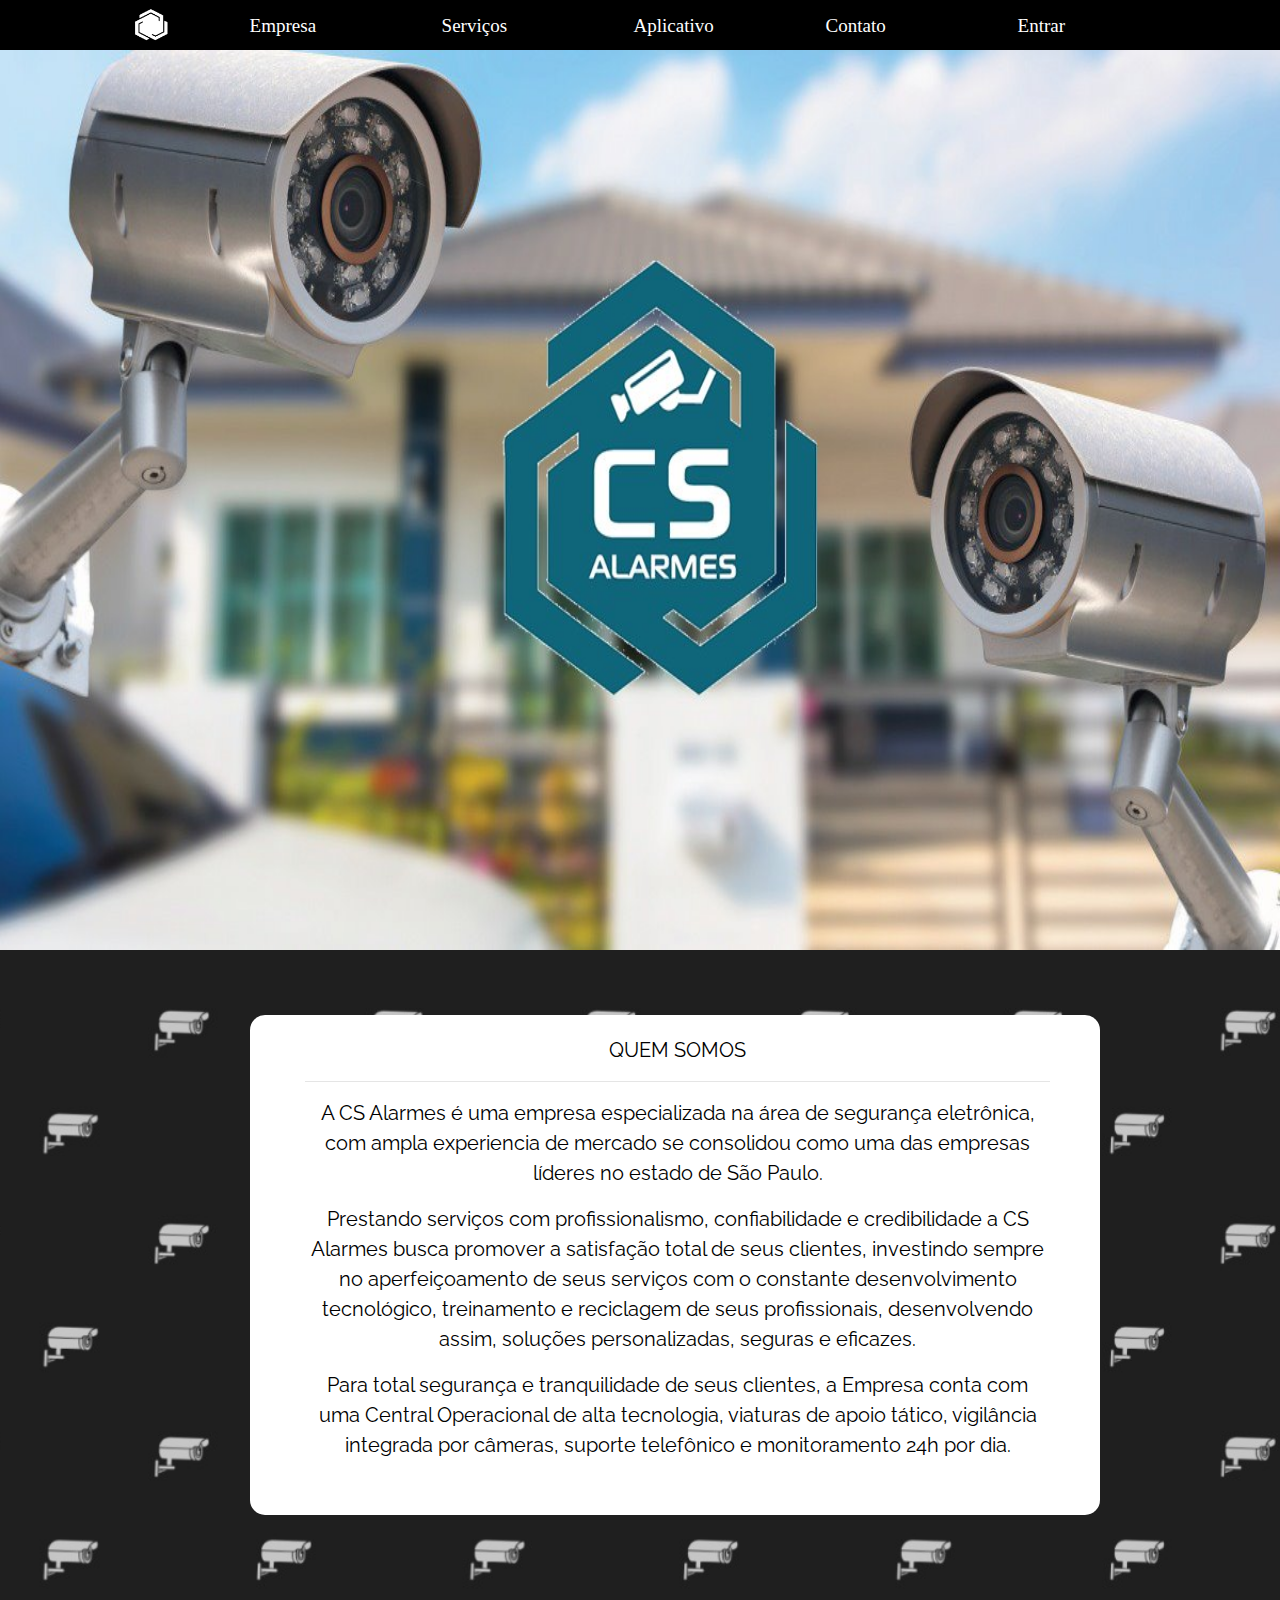
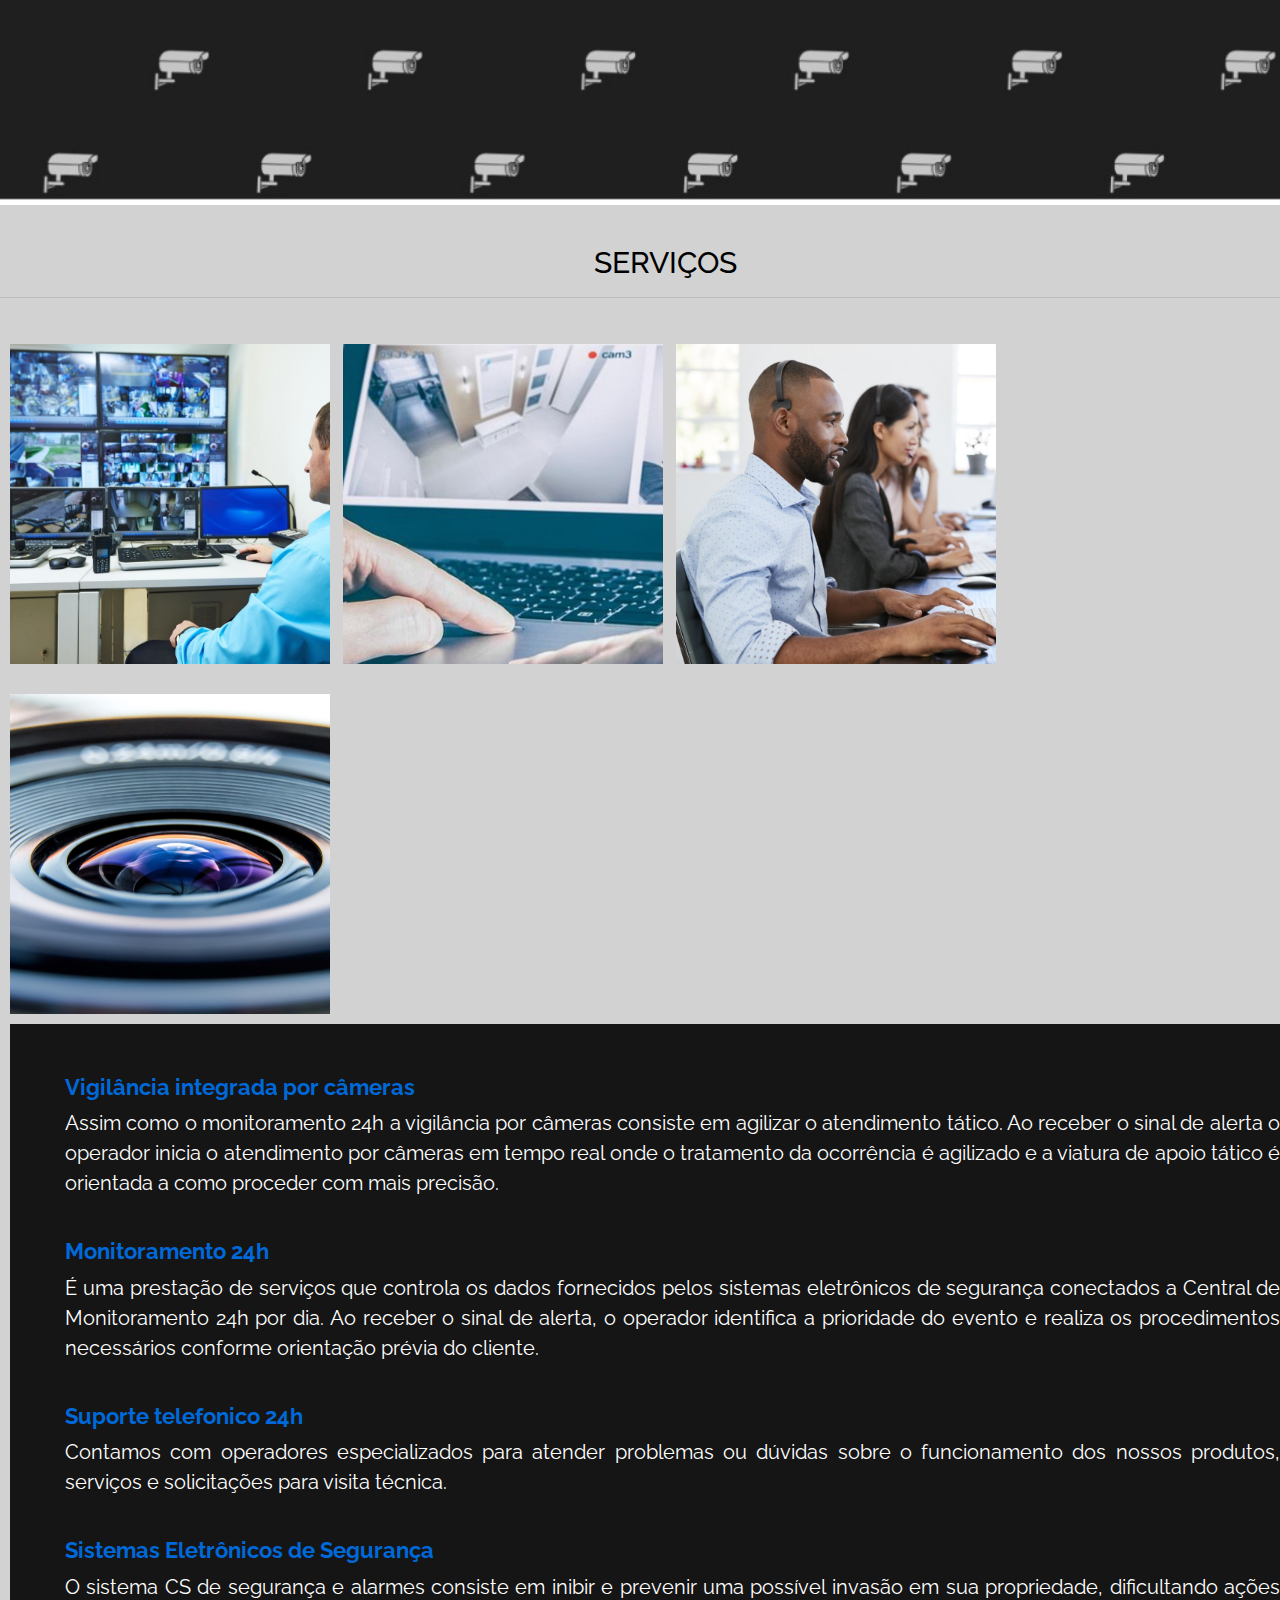
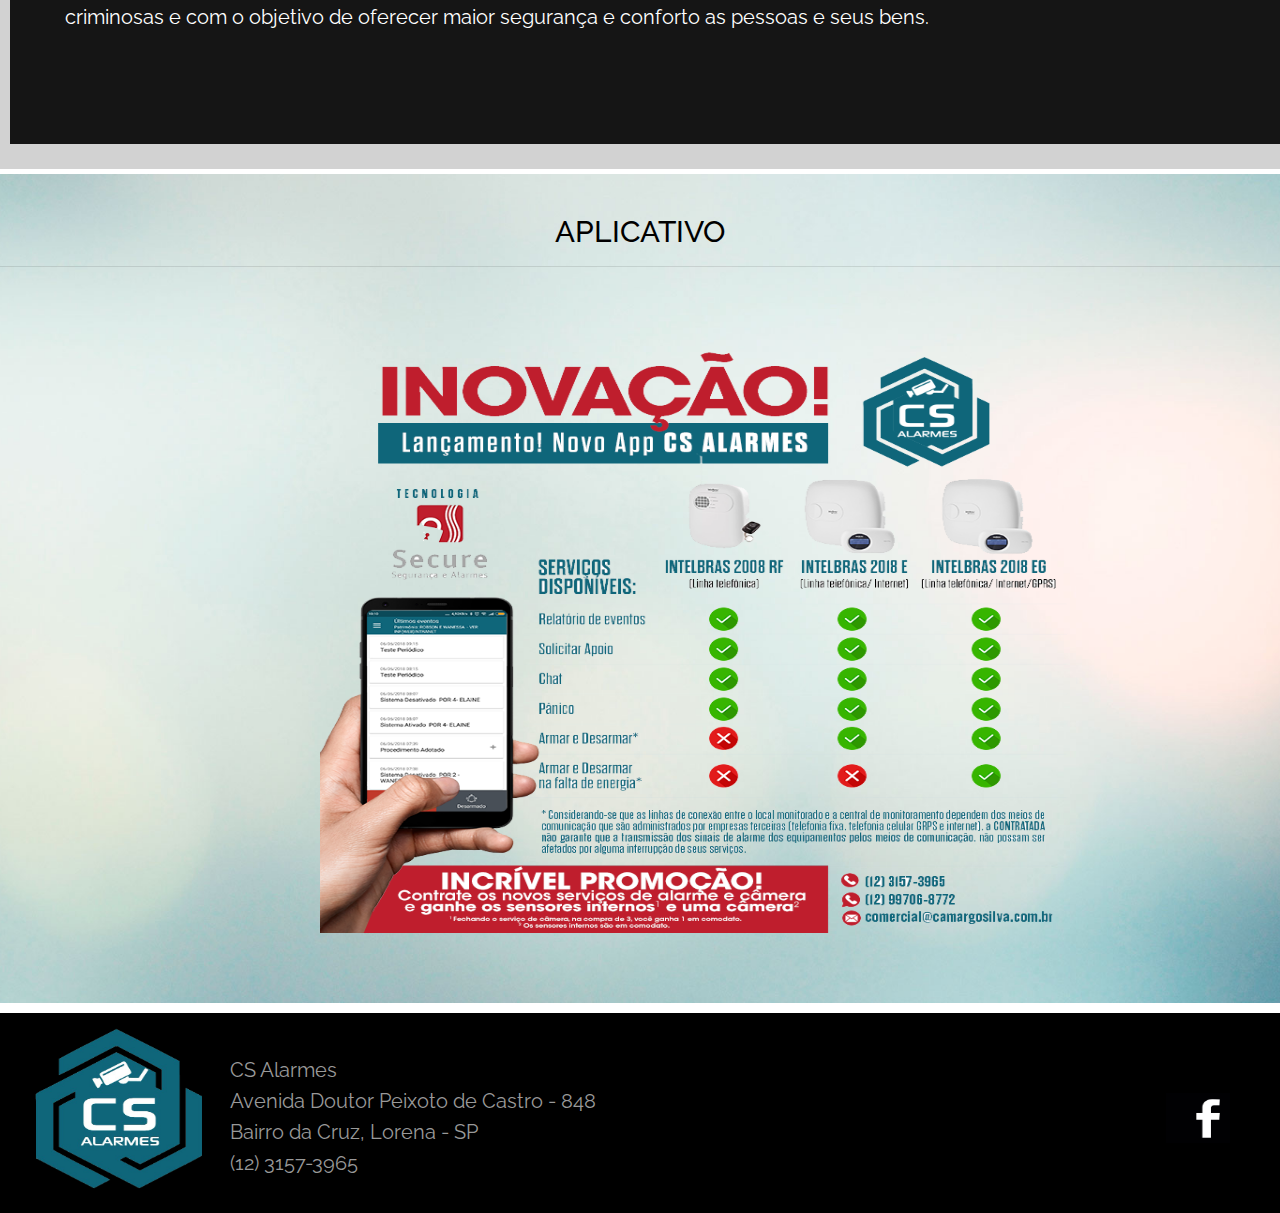
==== web/index.html @ 55b1281f "Aplicativo" ====
<html>
    <head>
        <title>CS Alarmes</title>
        <meta charset="UTF-8">
        <meta name="viewport" content="width=device-width, initial-scale=1.0">

        <link href="css/bootstrap.min.css" rel="stylesheet" type="text/css"/>
        <script src="js/bootstrap.min.js" type="text/javascript"></script>
        <script src="js/jquery-3.3.1.min.js" type="text/javascript"></script>
        <script src="js/jquery.mask.min.js" type="text/javascript"></script>
        <script src="js/notify.min.js" type="text/javascript"></script>
        <script src="js/validation/jquery.validate.min.js" type="text/javascript"></script>
        <script src="js/validation/validacao.js" type="text/javascript"></script>
        <script src="js/validation/localization/messages_pt_BR.js" type="text/javascript"></script>
        <link href="forma/forma.css" rel="stylesheet" type="text/css"/>
        <link href="css/scrolling-nav.css" rel="stylesheet" type="text/css"/>
        <link href="https://fonts.googleapis.com/css?family=Raleway" rel="stylesheet">
        <script src="js/scrolling-nav.js" type="text/javascript"></script>
        <link rel="icon" href="img/cs.ico" type="image/x-icon" />
        <link rel="shortcut icon" href="img/cs.ico" type="image/x-icon" />
        
    </head>
    <body>

        <div id="barra">
            <div id="imgM"><a href="index.html"><img src="img/logobarra.png" alt=""/></a></div>
            <div id="a1"><a href="#b1"><h5>Empresa</h5></a></div>
            <div id="a2"><a href="#b2"><h5>Serviços</h5></a></div>
            <div id="a3"><a href="#aplicativo"><h5>Aplicativo</h5></a></div>
            <div id="a4"><a href="#rodape"><h5>Contato</h5></a></div>
            <div id="a5"><a href="validacao.html"><h5>Entrar</h5></a></div>
        </div>

        <div id="content1" class="container-fluid">

            <div id="boxLogoIndex">
                <img src="img/index.jpeg" alt=""/>


            </div>


            <div id="b1">

                <div id="textb1">
                    <p>QUEM SOMOS</p>
                    <hr>
                    <p>A CS Alarmes é uma empresa especializada na área de segurança eletrônica,
                        com ampla experiencia de mercado se consolidou como uma das empresas líderes no estado de São Paulo.</p>
                    <p>Prestando serviços com profissionalismo, confiabilidade e credibilidade a CS Alarmes busca promover a satisfação total de seus clientes,
                        investindo sempre no aperfeiçoamento de seus serviços com o constante desenvolvimento tecnológico, treinamento e reciclagem de seus profissionais, 
                        desenvolvendo assim, soluções personalizadas, seguras e eficazes.</p>
                    <p>Para total segurança e tranquilidade de seus clientes, a Empresa conta com uma Central Operacional de alta tecnologia, 
                        viaturas de apoio tático, vigilância integrada por câmeras, suporte telefônico e monitoramento 24h por dia.</p>
                </div> 

            </div> <!-- página com descrição da empresa -->


            <div id="b2">

                <h1>Serviços</h1>
                <hr>


                <div style="background-image: url('img/vigilancia.jpg')" class="miniatura">


                    <div class="blackbox">

                        <div class="blackbox-text">
                            <p>Vigilância Integrada por câmeras</p>

                        </div>

                    </div>

                </div>



                <div style="background-image: url('img/monitoramento.jpg')" class="miniatura">


                    <div class="blackbox">

                        <div class="blackbox-text">
                            <p>Monitoramento 24 horas</p>

                        </div>

                    </div>

                </div>



                <div style="background-image: url('img/suporte.jpg')" class="miniatura">


                    <div class="blackbox">

                        <div class="blackbox-text">
                            <p>Suporte telefônico 24 horas</p>

                        </div>

                    </div>

                </div>



                <div style="background-image: url('img/seguranca-eletronica.jpg')" class="miniatura">


                    <div class="blackbox">

                        <div class="blackbox-text">
                            <p>Sistemas eletrônicos de Segurança</p>

                        </div>

                    </div>
                </div>

                <div class="conteudoservicos">
                    <h3>Vigilância integrada por câmeras</h3>
                    <p>Assim como o monitoramento 24h a vigilância por câmeras consiste em agilizar o atendimento tático. 
                        Ao receber o sinal de alerta o operador inicia o atendimento por câmeras em tempo real onde o tratamento da ocorrência 
                        é agilizado e a viatura de apoio tático é orientada a como proceder com mais precisão.</p>
                    <br />

                    <h3>Monitoramento 24h</h3>
                    <p>É uma prestação de serviços que controla os dados fornecidos pelos sistemas eletrônicos de segurança conectados a Central 
                        de Monitoramento 24h por dia. Ao receber o sinal de alerta, o operador identifica a prioridade do evento e realiza os 
                        procedimentos necessários conforme orientação prévia do cliente.</p>
                    <br />

                    <h3>Suporte telefonico 24h</h3>
                    <p>Contamos com operadores especializados para atender problemas ou dúvidas sobre o funcionamento dos nossos produtos, serviços e solicitações para visita técnica.</p>
                    <br />

                    <h3>Sistemas Eletrônicos de Segurança</h3>
                    <p>O sistema CS de segurança e alarmes consiste em inibir e prevenir uma possível invasão em sua propriedade, dificultando ações criminosas e com o objetivo de oferecer maior segurança e conforto
                        as pessoas e seus bens.</p>
                </div>
            </div>

            <div id="aplicativo">

                <h1>Aplicativo</h1>
                <hr>
                <div id="appimage">
                    <img src="img/Posttransparente.png" alt="Imagem Aplicativo"/>
                </div>
            </div>

        </div>


        <div id="rodape">
            
            <div id="imgrodape">
            <img src="img/cs.png" alt=""/>
            </div>
            
            <div id="contato">
                <p>CS Alarmes</p>
                <p>Avenida Doutor Peixoto de Castro - 848</p>
                <p>Bairro da Cruz, Lorena - SP </p>
                <p>(12) 3157-3965</p>
            </div>
            
            <div id="iconrodape">
                <a href=#><img src="img/iconface.jpg" alt="Link para Facebook"></a>
            </div>
            
        </div>

        <script src="vendor/jquery/jquery.min.js"></script>
        <script src="vendor/bootstrap/js/bootstrap.bundle.min.js"></script>

        <!-- Plugin JavaScript -->
        <script src="vendor/jquery-easing/jquery.easing.min.js"></script>

        <!-- Custom JavaScript for this theme -->
        <script src="js/scrolling-nav.js"></script>

    </body>
</html>
---- web/forma/forma.css ----
/*Área de Login*/

/*muda o fundo da área de login*/
#validationimage{
    background-image: url(../img/fundo.jpg);
    background-repeat: no-repeat;
    width: 100%;
    height: 100%;
    background-position: center;
    background-size: cover;
    display: table;
}

/*Imagem da area de Login*/
#imgI img{
    width: 20%;
    height: 250px;
    margin-left: 35%;
    margin-top: 70px;
}

/*Imagem da area de Login*/
#imgI{
    float: left;
    margin-left: 4%;
}

/*Bloco preto transparente onde fica o login e senha na Área de Login*/
#bloco{
    margin-top: 10px;
    margin-left: 160%;
    background-color: black;
    opacity: 0.8;
    padding-top: 15px;
    padding-bottom: 15px;
    padding-left: 20px;
    padding-right: 20px;
    border-radius: 15px;
    border-color:#d2d2d2;
    border-width: 5px;
    box-shadow:0 1px 0 #cfcfcf;
}
#bloco h5{
    color: white;
    font-family: arial;
    font-weight: lighter;
    text-align: center;
}

/*Botão Entrar na Área de Login*/
#btn{
    padding: 5px;
    width: 110px;
    height: 40px;
    background-color: black;
    margin-left: 30%;
    margin-top: 15px;
    border-radius: 30px;
}
#btn h5{
    color: white;
}

#btn a{
    text-decoration: none;
    font-weight: bolder;
}

#btn a h5:hover{
    color: #0069d9; 
}
/* -----------------Fim da Área de Login---------------- */

/*Barra de acesso ao site*/
#barra{
    font-family: 'Raleway', sans-serif;
    position: fixed;
    top: 0px;
    left: 0px;
    width: 100%;
    height: 50px;
    background-color: black;
    padding-top: 6px;
    font-size: 19px;
}
#barra a{
    text-decoration: none;
}

a h5:link{
    color: white;
}

a h5:hover{
    color: #0069d9;
}
/* ----------------Fim da Barra de Acesso------------------------ */

/*Pega todo o site até o Aplicativo*/
#content1{
    padding: 0;
}

#content1 img{
    margin-top: 50px;
    width: 100%;
    height: 100%;

}

/*IDs dentro da Barra de Acesso */
#imgM img{
    width: 3.5%;
    height: 39px;
    margin-left: 10%;
    float: left;
}
#a1{

    width: 15%;
    height: 36px;
    margin-left: 6%;
    float: left;
}
#a2{

    width: 15%;
    height: 36px;
    margin-left: 0%;
    float: left;
}
#a3{

    width: 15%;
    height: 36px;
    margin-left: 0%;
    float: left;
}
#a4{

    width: 15%;
    height: 36px;
    margin-left: 0%;
    float: left;
}
#a5{

    width: 15%;
    height: 36px;
    margin-left: 0%;
    float: left;
}

h1{
    color: #000000;
    font-family: arial bold;
    font-size: 5em;
}

h5{
    color: #ffffff;
    font-family: arial bold;
    font-size: 100%;
    margin-top: 9px;
}
#b1 h4{
    color: #ffffff;
    font-family: arial bold;
    font-size: 100%;
    margin-top: 5px;
    margin-left: 33%;
}


#boxLogoIndex{
    width: 100%;        /*Box da imagem home*/
    height: 100%;
    float: left;
}

#boxLogoIndex img{
    width: 100%;
    height: 100%;    /*Box da imagem home (imagem)*/
    margin-top: 50px;
    float: left;
}

/*quem somos*/
#b1{
    background-image: url(../img/iconcamera.jpg);
    width: 100%;
    height: 100%;
    background-position: center;
    background-size: cover;                             
    display: table;
    padding-top: 15px;
    padding-bottom: 10px;
}


#b1 p{
    font-family: 'Raleway', sans-serif;
    font-size: 20px;
    color: black;
    text-align: center;
}

#textb1{
    margin-top: 100px;
    margin-left: 250px;
    height: 500px;
    width: 850px;
    background-color: white;
    padding-top: 20px;
    padding-bottom: 10px;
    padding-left: 55px;
    padding-right: 50px;
    border-radius: 15px;
    border-color:#d2d2d2;
    border-width: 5px;
}
/* -----------------Fim do Quem Somos --------------------- */

/* serviços*/
#b2{
    background-color: #d2d2d2;
    width: 100%;
    height: 100%;
    background-position: center;
    background-size: cover;                         
    display: table;
    padding-top: 40px;
    padding-bottom: 25px;
    margin-top: 5px;
}

#b2 h1{
    font-family: 'Raleway', sans-serif;
    text-align: center;
    font-size: 30px;
    text-transform: uppercase;
    color: black;
}

.miniatura{
    width: 320px;
    height: 320px;
    display: inline-block;
    margin-top: 30px;
    margin-right:3px;
    margin-left: 10px;
    background-size: cover;
    background-repeat: no-repeat;
    overflow: hidden; 
}

.miniatura a{
    text-decoration:  none;
}

.blackbox{
    width: 100%;
    height: 100%;
    background-color: black;
    opacity: 0;
    padding-top: 120px;
}

.blackbox:hover{
    opacity: 0.8;
}

.blackbox-text{
    text-align: center;
}

.blackbox-text p{
    font-size: 20px;
    color: white;
    text-transform: uppercase;
}

#b2 .conteudoservicos p{
    color: white;
    font-family: 'Raleway', sans-serif;
    font-size: 20px;
}

#b2 .conteudoservicos h3{
    font-size: 22px;
    color: #0069d9;
    font-family: 'Raleway', sans-serif;
    font-weight: bolder;

}

#b2 .conteudoservicos{
    text-align: justify;
    margin-top: 10px;
    margin-left: 10px;
    height: 720px;
    width: 1320px;
    background-color: rgba(0,0,0, 0.9);
    padding-top: 50px;
    padding-bottom: 10px;
    padding-left: 55px;
    padding-right: 50px;
    border-width: 5px;
}
/* ---------------Fim do Serviços ------------------------------------- */

/*aplicativo*/
#aplicativo{
    background-image: url(../img/fundo.jpg);
    background-position: center;
    background-size: cover; 
    padding-top: 40px;
    padding-bottom: 120px;
    margin-top: 5px;
}

#aplicativo h1{
    font-family: 'Raleway', sans-serif;
    text-align: center;
    font-size: 30px;
    text-transform: uppercase;
    color: black;
}

#appimage{
    width: 750px;
    height: 600px;
    margin-left: 320px;
}
/* ---------------Fim do Aplicativo ------------------ */

/*Rodapé*/
#rodape{
    width: 100%;
    height: 200px;
    background-color: black;
    float: left;
    margin-top: 10px;
}

#imgrodape img{
    width: 18%;
    height: 200px;
    float: left;
}

#iconrodape img{
    width: 5%;
    height: 50px;
    float: right;
    margin-top: 80px;
    margin-right: 50px;
}

#contato{
    float: left;
    margin-top: 50px;
    margin-bottom: 10px;
}

#contato p{
    font-family: 'Raleway', sans-serif;
    color: #999999;
    font-size: 20px;
    line-height: 15px;
}

/* ---------Fim do Rodapé---------------- */

#SubTitulo{
    width: 100%;
    height: 100px;

    float: left;
    margin-top: 70px;
}

#logoArea{
    width: 30%;
    height: 300px;
    margin-top: 70px;
    margin-right: 20%;
    float: right;
}
#assistencia{
    width: 40%;
    height: 300px;
    margin-top: 70px;
    margin-left: 7%;
    float: left;

}
#assistencia img{
    width: 100%;
    height: 350px;
    float: left;  
}

#logoArea img{
    width: 100%;
    height: 300px;
    float: left;
}

#d1{
    width: 25%;
    height: 200px;
    float: left;
    background-color: black;
    border: 3px solid #ffffff;
    border-radius: 15px;
    margin-top: 45px;
    filter:alpha(opacity=10);
    opacity: 0.8;
    -moz-opacity:0.1;
    -webkit-opacity:0.1;
}
#d1 img{
    width: 56%;
    height: 143px;
    margin-left: 20%;
    margin-top: 15px;

}
#d2{
    width: 25%;
    height: 200px;
    float: left;
    background-color: black;
    border: 3px solid #ffffff;
    border-radius: 15px;
    margin-top: 45px;
    filter:alpha(opacity=10);
    opacity: 0.8;
    -moz-opacity:0.1;
    -webkit-opacity:0.1;
}
#d2 img{
    width: 75%;
    height: 170px;
    margin-left: 10%;
    margin-top:0px;

}
#d3{
    width: 25%;
    height: 200px;
    float: left;
    background-color: black;
    border: 3px solid #ffffff;
    border-radius: 15px;
    margin-top: 45px;
    filter:alpha(opacity=10);
    opacity: 0.8;
    -moz-opacity:0.1;
    -webkit-opacity:0.1;
}
#d3 img{                                /*------------------------------------------------------------------*/
    width: 64%;
    height: 150px;
    margin-left: 7%;
    margin-top:25px;

}
#d4{
    width: 25%;
    height: 200px;
    float: left;
    background-color: black;
    border: 3px solid #ffffff;
    border-radius: 15px;
    margin-top: 45px;
    filter:alpha(opacity=10);
    opacity: 0.8;
    -moz-opacity:0.1;
    -webkit-opacity:0.1;
}
#d4 img{
    width: 58%;
    height: 143px;
    margin-left: 2%;
    margin-top:15px;

}
#fundo{
    width: 100%;
    height: 720px;
    background-image: url("../img/fundo.jpg");
}

#opc1{
    width: 50%;
    height: 60px;
    float: left;
    margin-left: 24%;
    background-color: black;
    border: 3px solid #ffffff;
    border-radius: 15px;
    margin-top: 45px;
    filter:alpha(opacity=10);
    opacity: 0.8;
    -moz-opacity:0.1;
    -webkit-opacity:0.1;
}

#opc2{
    width: 50%;
    height: 60px;
    float: right;
    margin-left: 24%;
    background-color: black;
    border: 3px solid #ffffff;
    border-radius: 15px;
    margin-top: 45px;
    filter:alpha(opacity=10);
    opacity: 0.8;
    -moz-opacity:0.1;
    -webkit-opacity:0.1;
}
#espaco{
    margin-top: 35px;
}

#campo{
    width: 70%;
    height: 250px;
    float: left;
    margin-left: 16%;
    margin-top: 10px;
    border-radius: 8px;
}

@media screen and (max-width: 768px){

    #d1{
        width: 48%;
        height: 200px;
        float: left;
        background-color: black;
        border: 3px solid #ffffff;
        border-radius: 15px;
        margin-top: 45px;
        margin-left: 2%;
        filter:alpha(opacity=10);
        opacity: 0.8;
        -moz-opacity:0.1;
        -webkit-opacity:0.1;
    }

    #d2{
        width: 48%;
        height: 200px;
        float: right;
        background-color: black;
        border: 3px solid #ffffff;
        border-radius: 15px;
        margin-top: 45px;
        filter:alpha(opacity=10);
        opacity: 0.8;
        -moz-opacity:0.1;
        -webkit-opacity:0.1;
    }

    #d3{
        width: 50%;
        height: 200px;
        float: left;
        background-color: black;
        border: 3px solid #ffffff;
        border-radius: 15px;
        margin-top: 45px;
        filter:alpha(opacity=10);
        opacity: 0.8;
        -moz-opacity:0.1;
        -webkit-opacity:0.1;
    }

    #d4{
        width: 50%;
        height: 200px;
        float: left;
        background-color: black;
        border: 3px solid #ffffff;
        border-radius: 15px;
        margin-top: 45px;
        filter:alpha(opacity=10);
        opacity: 0.8;
        -moz-opacity:0.1;
        -webkit-opacity:0.1;
    }

    #assistencia{
        display: none;
    }

    #logoArea{
        width: 100%;
        height: 300px;
        margin-top: 70px;
        margin-right: 20%;
        float: right;
    }

    #logoArea img{
        width: 65%;
        height: 300px;
        margin-left: 37%;
        float: left;
    }

    #contato{
        float: left;
        margin-top: 30px;
        margin-bottom: 10px;
    }

    #contato p{
        font-family: 'Raleway', sans-serif;
        color: #999999;
        font-size: 13px;
        line-height: 12px;
    }

    #imgrodape img{
        width: 18%;
        height: 100px;
        margin-top: 20px;
        float: left;
    }

    #rodape{
        width: 100%;
        height: 150px;
        background-color: black;
        float: left;
        margin-top: 100px;
    }

    #fundo{
        width: 100%;
        height: 1000px;
        background-image: url("../img/fundo.jpg");
    }

    #iconrodape img{
        width: 5%;
        height: 35px;
        float: right;
        margin-top: 80px;
        margin-right: 50px;
    }

}

/*------------------------------------------------------------------------------------------------------------------*/

@media screen and (max-width: 481px){

    #d1{
        width: 43%;
        height: 140px;
        float: left;
        background-color: black;
        border: 3px solid #ffffff;
        border-radius: 15px;
        margin-top: 3px;

        filter:alpha(opacity=10);
        opacity: 0.8;
        -moz-opacity:0.1;
        -webkit-opacity:0.1;
    }
    #d1 img{
        width: 56%;
        height: 100px;
        margin-left: 20%;
        margin-top: 15px;

    }

    #d2{
        width: 43%;
        height: 140px;
        float: left;
        background-color: black;
        border: 3px solid #ffffff;
        border-radius: 15px;
        margin-top: 3px;
        filter:alpha(opacity=10);
        opacity: 0.8;
        -moz-opacity:0.1;
        -webkit-opacity:0.1;
    }

    #d2 img{
        width: 75%;
        height: 110px;
        margin-left: 17%;
        margin-top:0px;

    }

    #d3{
        width: 43%;
        height: 140px;
        float: left;
        background-color: black;
        border: 3px solid #ffffff;
        border-radius: 15px;
        margin-top: 1px;
        margin-left: 8px;
        filter:alpha(opacity=10);
        opacity: 0.8;
        -moz-opacity:0.1;
        -webkit-opacity:0.1;
    }

    #d4{
        width: 43%;
        height: 140px;
        float: left;
        background-color: black;
        border: 3px solid #ffffff;
        border-radius: 10px;
        margin-top: 1px;
        filter:alpha(opacity=10);
        opacity: 0.8;
        -moz-opacity:0.1;
        -webkit-opacity:0.1;
    }

    #d4 img{
        width: 63%;
        height: 110px;
        margin-left: 5%;
        margin-top:3px;

    }

    #assistencia{
        display: none;
    }

    #logoArea{
        width: 100%;
        height: 300px;
        margin-top: 70px;
        margin-right: 20%;
        float: right;
    }

    #logoArea img{
        width: 65%;
        height: 250px;
        margin-left: 32%;
        margin-top: 20px;
        float: left;
    }

    #contato{
        float: left;
        margin-top: 26px;
        margin-bottom: 10px;
    }

    #contato p{
        font-family: 'Raleway', sans-serif;
        color: #999999;
        font-size: 8px;
        line-height: 8px;
    }

    #imgrodape img{
        width: 18%;
        height: 70px;
        margin-top: 23px;
        float: left;
    }

    #rodape{
        width: 100%;
        height: 110px;
        background-color: black;
        float: left;
        margin-top: 100px;
    }

    #fundo{
        width: 100%;
        height: 800px;
        background-image: url("../img/fundo.jpg");
    }

    #iconrodape img{
        width: 5%;
        height: 20px;
        float: right;
        margin-top: 50px;
        margin-right: 50px;
    }

}
---- web/css/scrolling-nav.css ----
/*!
 * Start Bootstrap - Scrolling Nav (https://startbootstrap.com/template-overviews/scrolling-nav)
 * Copyright 2013-2017 Start Bootstrap
 * Licensed under MIT (https://github.com/BlackrockDigital/startbootstrap-scrolling-nav/blob/master/LICENSE)
 */

header {
  padding: 154px 0 100px;
}

@media (min-width: 992px) {
  header {
    padding: 156px 0 100px;
  }
}

section {
  padding: 150px 0;
}
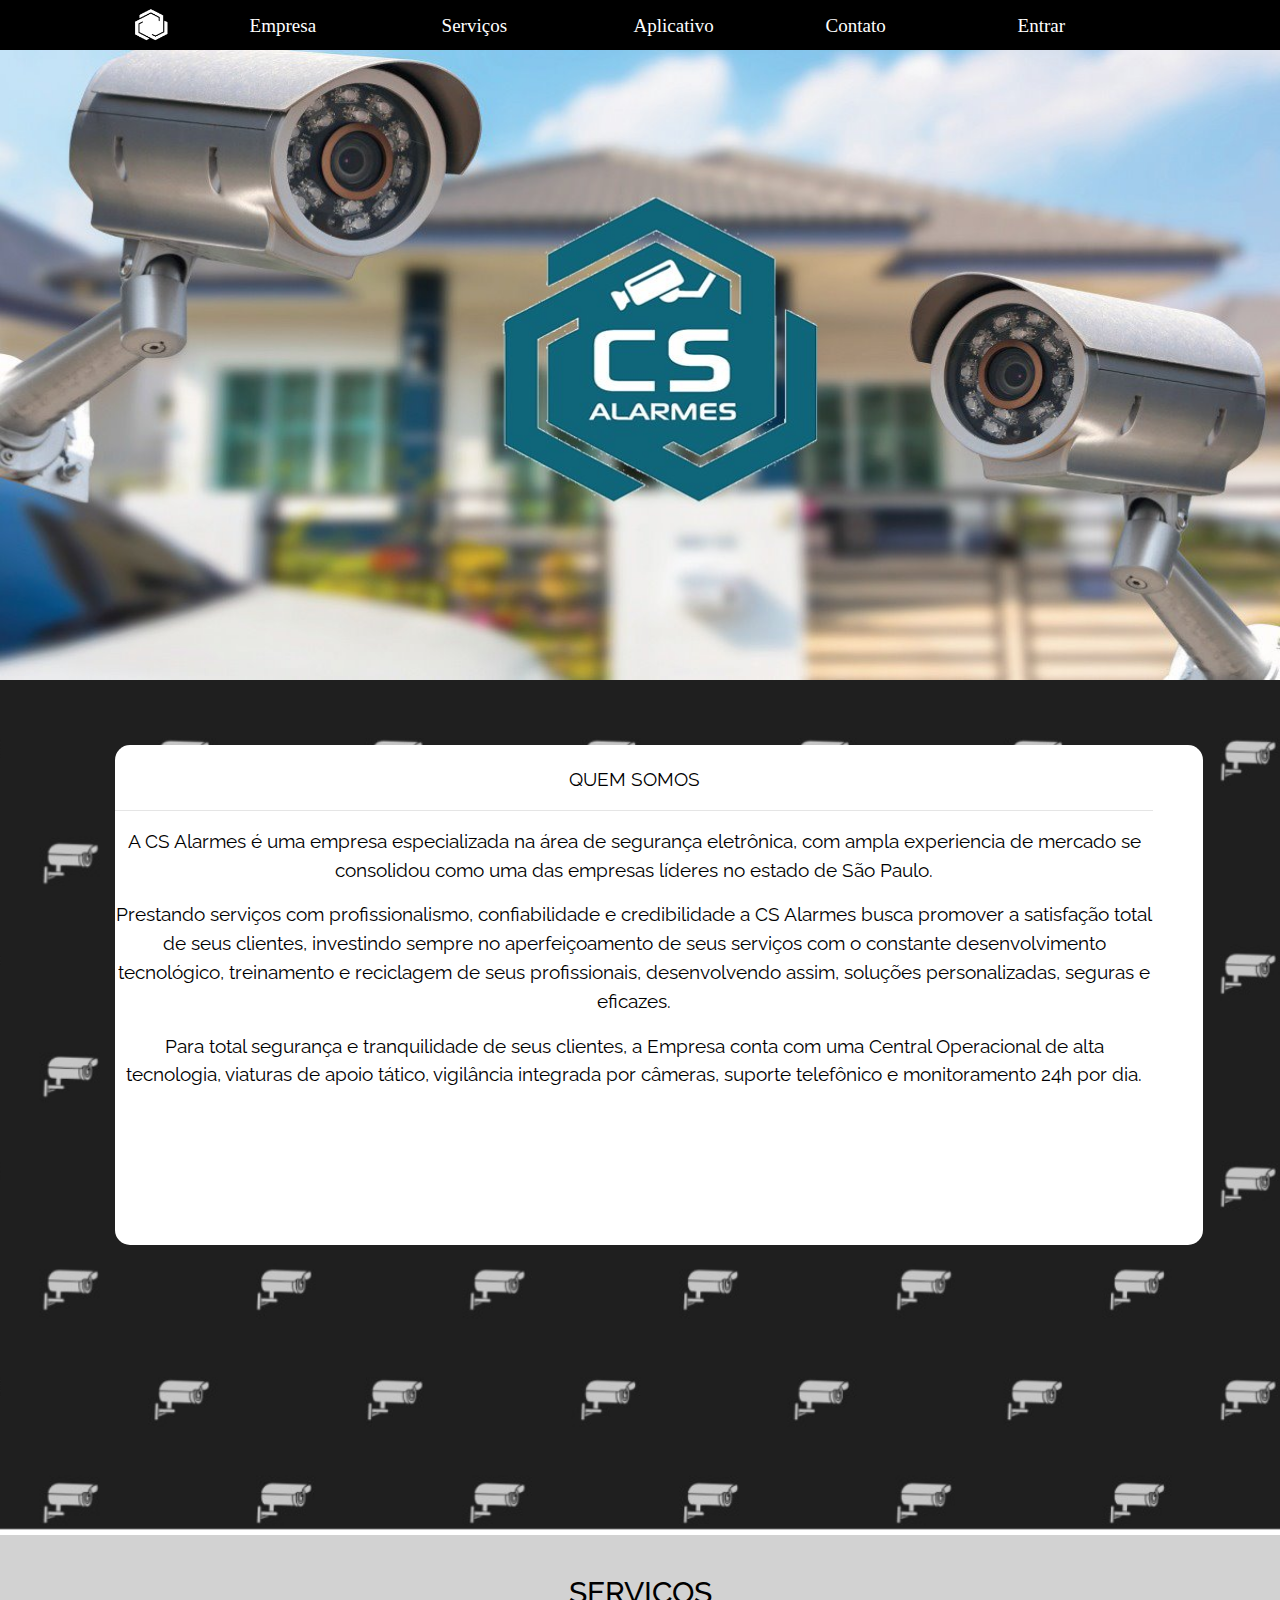
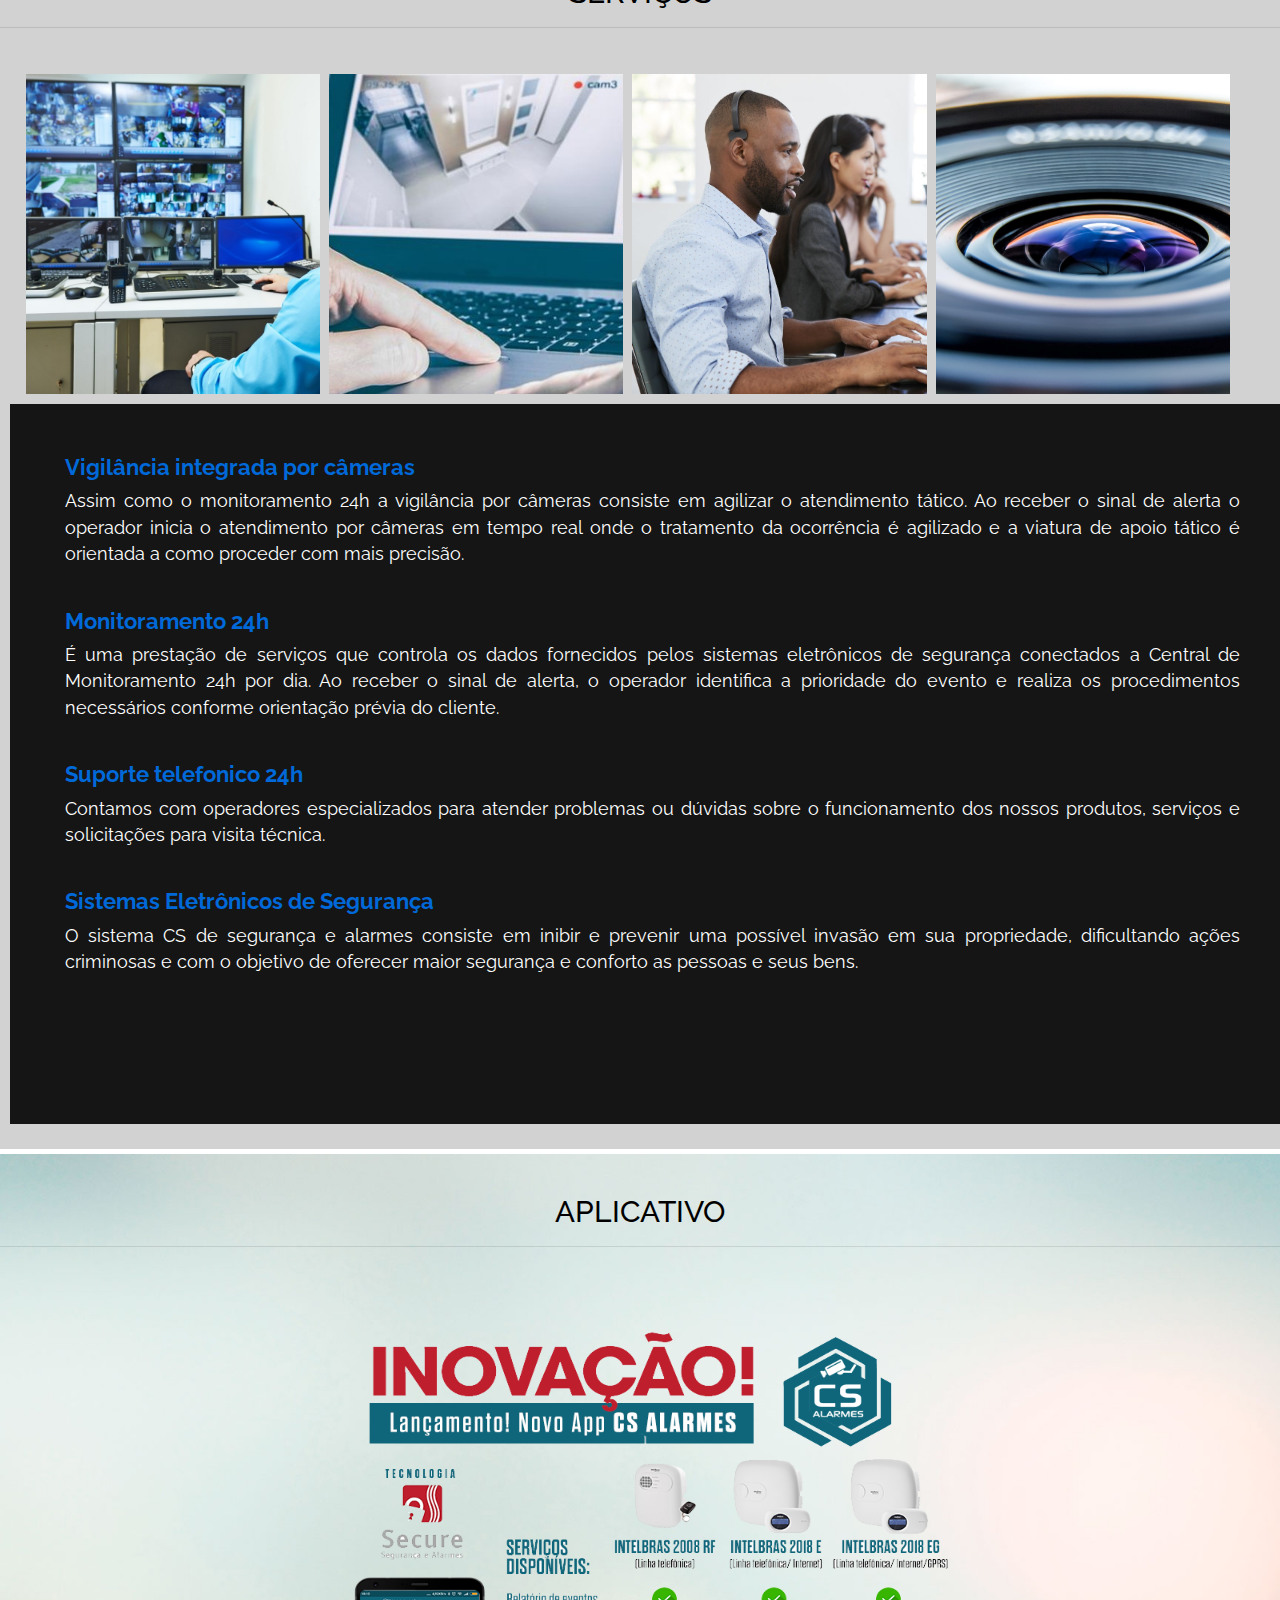
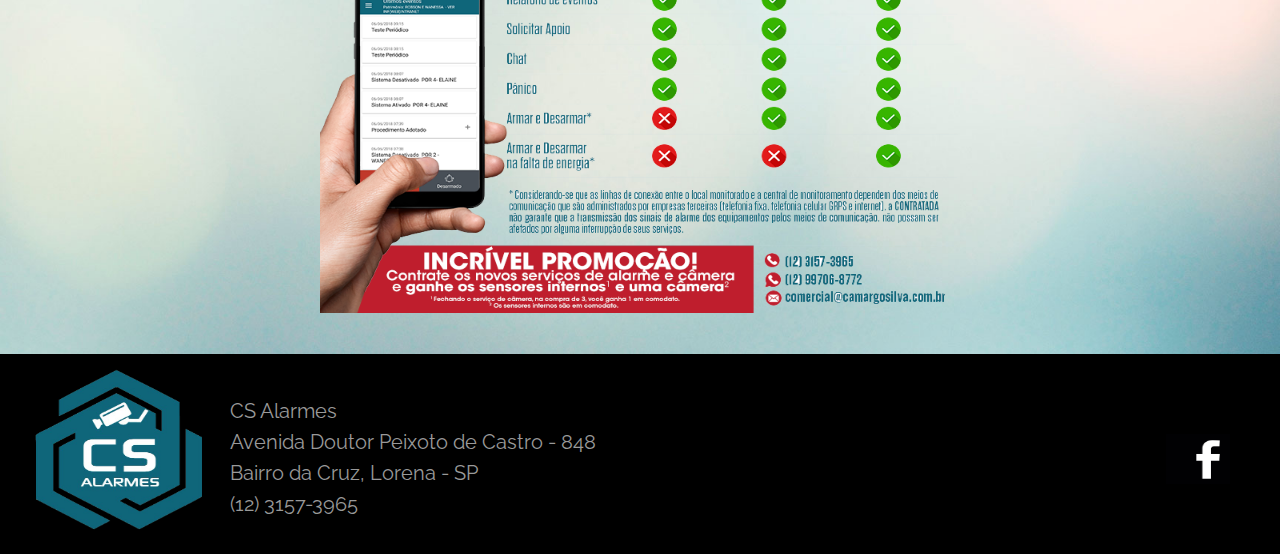
==== commit f14f5f28: "index e area do cliente responsivos(falta o login)" ====
--- a/web/index.html
+++ b/web/index.html
@@ -63,7 +63,7 @@
                 <hr>
 
 
-                <div style="background-image: url('img/vigilancia.jpg')" class="miniatura">
+                <div style="background-image: url('img/vigilancia.jpg')" id="miniatura1">
 
 
                     <div class="blackbox">
@@ -79,7 +79,7 @@
 
 
 
-                <div style="background-image: url('img/monitoramento.jpg')" class="miniatura">
+                <div style="background-image: url('img/monitoramento.jpg')" id="miniatura2">
 
 
                     <div class="blackbox">
@@ -95,7 +95,7 @@
 
 
 
-                <div style="background-image: url('img/suporte.jpg')" class="miniatura">
+                <div style="background-image: url('img/suporte.jpg')" id="miniatura3">
 
 
                     <div class="blackbox">
@@ -111,7 +111,7 @@
 
 
 
-                <div style="background-image: url('img/seguranca-eletronica.jpg')" class="miniatura">
+                <div style="background-image: url('img/seguranca-eletronica.jpg')" id="miniatura4">
 
 
                     <div class="blackbox">
--- a/web/forma/forma.css
+++ b/web/forma/forma.css
@@ -174,7 +174,7 @@
 
 #boxLogoIndex{
     width: 100%;        /*Box da imagem home*/
-    height: 100%;
+    height: 630px;
     float: left;
 }
 
@@ -200,20 +200,20 @@
 
 #b1 p{
     font-family: 'Raleway', sans-serif;
-    font-size: 20px;
+    font-size: 1.2em;
     color: black;
     text-align: center;
 }
 
 #textb1{
     margin-top: 100px;
-    margin-left: 250px;
+    margin-left: 9%;
     height: 500px;
-    width: 850px;
+    width: 85%;
     background-color: white;
     padding-top: 20px;
     padding-bottom: 10px;
-    padding-left: 55px;
+
     padding-right: 50px;
     border-radius: 15px;
     border-color:#d2d2d2;
@@ -242,13 +242,46 @@
     color: black;
 }
 
-.miniatura{
-    width: 320px;
+#miniatura1{
+    width: 23%;
     height: 320px;
     display: inline-block;
     margin-top: 30px;
-    margin-right:3px;
-    margin-left: 10px;
+    margin-right:0.7%;
+    margin-left: 2%;
+    background-size: cover;
+    background-repeat: no-repeat;
+    overflow: hidden; 
+}
+#miniatura2{
+    width: 23%;
+    height: 320px;
+    display: inline-block;
+    margin-top: 30px;
+    margin-right:0.7%;
+
+    background-size: cover;
+    background-repeat: no-repeat;
+    overflow: hidden; 
+}
+#miniatura3{
+    width: 23%;
+    height: 320px;
+    display: inline-block;
+    margin-top: 30px;
+    margin-right:0.7%;
+
+    background-size: cover;
+    background-repeat: no-repeat;
+    overflow: hidden; 
+}
+#miniatura4{
+    width: 23%;
+    height: 320px;
+    display: inline-block;
+    margin-top: 30px;
+    margin-right:0.7%;
+
     background-size: cover;
     background-repeat: no-repeat;
     overflow: hidden; 
@@ -283,7 +316,7 @@
 #b2 .conteudoservicos p{
     color: white;
     font-family: 'Raleway', sans-serif;
-    font-size: 20px;
+    font-size: 1.1em;
 }
 
 #b2 .conteudoservicos h3{
@@ -299,7 +332,7 @@
     margin-top: 10px;
     margin-left: 10px;
     height: 720px;
-    width: 1320px;
+    width: 100%;
     background-color: rgba(0,0,0, 0.9);
     padding-top: 50px;
     padding-bottom: 10px;
@@ -312,10 +345,12 @@
 /*aplicativo*/
 #aplicativo{
     background-image: url(../img/fundo.jpg);
+    height: 800px;
     background-position: center;
     background-size: cover; 
+
     padding-top: 40px;
-    padding-bottom: 120px;
+
     margin-top: 5px;
 }
 
@@ -328,9 +363,9 @@
 }
 
 #appimage{
-    width: 750px;
+    width: 50%;
     height: 600px;
-    margin-left: 320px;
+    margin-left: 25%;
 }
 /* ---------------Fim do Aplicativo ------------------ */
 
@@ -340,7 +375,7 @@
     height: 200px;
     background-color: black;
     float: left;
-    margin-top: 10px;
+
 }
 
 #imgrodape img{
@@ -417,8 +452,6 @@
     margin-top: 45px;
     filter:alpha(opacity=10);
     opacity: 0.8;
-    -moz-opacity:0.1;
-    -webkit-opacity:0.1;
 }
 #d1 img{
     width: 56%;
@@ -437,8 +470,6 @@
     margin-top: 45px;
     filter:alpha(opacity=10);
     opacity: 0.8;
-    -moz-opacity:0.1;
-    -webkit-opacity:0.1;
 }
 #d2 img{
     width: 75%;
@@ -457,8 +488,6 @@
     margin-top: 45px;
     filter:alpha(opacity=10);
     opacity: 0.8;
-    -moz-opacity:0.1;
-    -webkit-opacity:0.1;
 }
 #d3 img{                                /*------------------------------------------------------------------*/
     width: 64%;
@@ -477,8 +506,6 @@
     margin-top: 45px;
     filter:alpha(opacity=10);
     opacity: 0.8;
-    -moz-opacity:0.1;
-    -webkit-opacity:0.1;
 }
 #d4 img{
     width: 58%;
@@ -504,8 +531,6 @@
     margin-top: 45px;
     filter:alpha(opacity=10);
     opacity: 0.8;
-    -moz-opacity:0.1;
-    -webkit-opacity:0.1;
 }
 
 #opc2{
@@ -519,8 +544,6 @@
     margin-top: 45px;
     filter:alpha(opacity=10);
     opacity: 0.8;
-    -moz-opacity:0.1;
-    -webkit-opacity:0.1;
 }
 #espaco{
     margin-top: 35px;
@@ -535,7 +558,96 @@
     border-radius: 8px;
 }
 
-@media screen and (max-width: 768px){
+@media screen and (max-width: 768px){ 
+    
+    #miniatura1{
+    width: 46%;
+    height: 320px;
+    display: inline-block;
+    margin-top: 30px;
+    margin-right:0.7%;
+    margin-left: 2%;
+    background-size: cover;
+    background-repeat: no-repeat;
+    overflow: hidden; 
+}
+#miniatura2{
+    width: 46%;
+    height: 320px;
+    display: inline-block;
+    margin-top: 30px;
+    margin-right:0.7%;
+
+    background-size: cover;
+    background-repeat: no-repeat;
+    overflow: hidden; 
+}
+#miniatura3{
+    width: 46%;
+    height: 320px;
+    display: inline-block;
+    margin-top: 10px;
+    margin-left: 2%;
+
+    background-size: cover;
+    background-repeat: no-repeat;
+    overflow: hidden; 
+}
+#miniatura4{
+    width: 46%;
+    height: 320px;
+    display: inline-block;
+    margin-top: 10px;
+    
+
+    background-size: cover;
+    background-repeat: no-repeat;
+    overflow: hidden; 
+}
+
+    #aplicativo{
+        background-image: url(../img/fundo.jpg);
+        height: 570px;
+        background-position: center;
+        background-size: cover; 
+
+        padding-top: 40px;
+
+        margin-top: 5px;
+    }
+
+    #appimage{
+        width: 50%;
+        height: 400px;
+        margin-left: 25%;
+    }
+
+    #b2 .conteudoservicos p{
+        color: white;
+        font-family: 'Raleway', sans-serif;
+        font-size: 0.8em;
+    }
+
+    #boxLogoIndex{
+        width: 100%;        /*Box da imagem home*/
+        height: 400px;
+        float: left;
+    }
+
+    #boxLogoIndex img{
+        width: 100%;
+        height: 100%;    /*Box da imagem home (imagem)*/
+        margin-top: 50px;
+        float: left;
+    }
+
+    #b1 p{
+        font-family: 'Raleway', sans-serif;
+        font-size: 0.9em;
+        color: black;
+        margin-left: 9%;
+        text-align: center;
+    }
 
     #d1{
         width: 48%;
@@ -548,8 +660,6 @@
         margin-left: 2%;
         filter:alpha(opacity=10);
         opacity: 0.8;
-        -moz-opacity:0.1;
-        -webkit-opacity:0.1;
     }
 
     #d2{
@@ -562,36 +672,31 @@
         margin-top: 45px;
         filter:alpha(opacity=10);
         opacity: 0.8;
-        -moz-opacity:0.1;
-        -webkit-opacity:0.1;
     }
 
     #d3{
-        width: 50%;
+        width: 48%;
         height: 200px;
         float: left;
+        background-color: black;
+        border: 3px solid #ffffff;
+        border-radius: 15px;
+        margin-top: 45px;
+        margin-left: 2%;
+        filter:alpha(opacity=10);
+        opacity: 0.8;
+    }
+
+    #d4{
+        width: 48%;
+        height: 200px;
+        float: right;
         background-color: black;
         border: 3px solid #ffffff;
         border-radius: 15px;
         margin-top: 45px;
         filter:alpha(opacity=10);
         opacity: 0.8;
-        -moz-opacity:0.1;
-        -webkit-opacity:0.1;
-    }
-
-    #d4{
-        width: 50%;
-        height: 200px;
-        float: left;
-        background-color: black;
-        border: 3px solid #ffffff;
-        border-radius: 15px;
-        margin-top: 45px;
-        filter:alpha(opacity=10);
-        opacity: 0.8;
-        -moz-opacity:0.1;
-        -webkit-opacity:0.1;
     }
 
     #assistencia{
@@ -638,7 +743,7 @@
         height: 150px;
         background-color: black;
         float: left;
-        margin-top: 100px;
+
     }
 
     #fundo{
@@ -660,6 +765,95 @@
 /*------------------------------------------------------------------------------------------------------------------*/
 
 @media screen and (max-width: 481px){
+    
+    #miniatura1{
+    width: 46%;
+    height: 160px;
+    display: inline-block;
+    margin-top: 30px;
+    margin-right:0.7%;
+    margin-left: 2%;
+    background-size: cover;
+    background-repeat: no-repeat;
+    overflow: hidden; 
+}
+#miniatura2{
+    width: 46%;
+    height: 160px;
+    display: inline-block;
+    margin-top: 30px;
+    margin-right:0.7%;
+
+    background-size: cover;
+    background-repeat: no-repeat;
+    overflow: hidden; 
+}
+#miniatura3{
+    width: 46%;
+    height: 160px;
+    display: inline-block;
+    margin-top: 5px;
+    margin-left: 2%;
+
+    background-size: cover;
+    background-repeat: no-repeat;
+    overflow: hidden; 
+}
+#miniatura4{
+    width: 46%;
+    height: 160px;
+    display: inline-block;
+    margin-top: 5px;
+    margin-left: 2%;
+
+    background-size: cover;
+    background-repeat: no-repeat;
+    overflow: hidden; 
+}
+    
+    #aplicativo{
+        background-image: url(../img/fundo.jpg);
+        height: 365px;
+        background-position: center;
+        background-size: cover; 
+
+        padding-top: 40px;
+
+        margin-top: 5px;
+    }
+
+    #appimage{
+        width: 50%;
+        height: 200px;
+        margin-left: 25%;
+    }
+
+    #b2 .conteudoservicos p{
+        color: white;
+        font-family: 'Raleway', sans-serif;
+        font-size: 0.6em;
+    }
+
+    #boxLogoIndex{
+        width: 100%;        /*Box da imagem home*/
+        height: 200px;
+        float: left;
+    }
+
+    #boxLogoIndex img{
+        width: 100%;
+        height: 100%;    /*Box da imagem home (imagem)*/
+        margin-top: 50px;
+        float: left;
+    }
+
+    #b1 p{
+        font-family: 'Raleway', sans-serif;
+        font-size: 0.7em;
+        color: black;
+        margin-left: 9%;
+        text-align: center;
+    }
 
     #d1{
         width: 43%;
@@ -672,8 +866,6 @@
 
         filter:alpha(opacity=10);
         opacity: 0.8;
-        -moz-opacity:0.1;
-        -webkit-opacity:0.1;
     }
     #d1 img{
         width: 56%;
@@ -693,8 +885,6 @@
         margin-top: 3px;
         filter:alpha(opacity=10);
         opacity: 0.8;
-        -moz-opacity:0.1;
-        -webkit-opacity:0.1;
     }
 
     #d2 img{
@@ -716,8 +906,14 @@
         margin-left: 8px;
         filter:alpha(opacity=10);
         opacity: 0.8;
-        -moz-opacity:0.1;
-        -webkit-opacity:0.1;
+    }
+
+    #d3 img{
+        width: 63%;
+        height: 110px;
+        margin-left: 5%;
+        margin-top:3px;
+
     }
 
     #d4{
@@ -730,8 +926,6 @@
         margin-top: 1px;
         filter:alpha(opacity=10);
         opacity: 0.8;
-        -moz-opacity:0.1;
-        -webkit-opacity:0.1;
     }
 
     #d4 img{
@@ -787,7 +981,7 @@
         height: 110px;
         background-color: black;
         float: left;
-        margin-top: 100px;
+
     }
 
     #fundo{
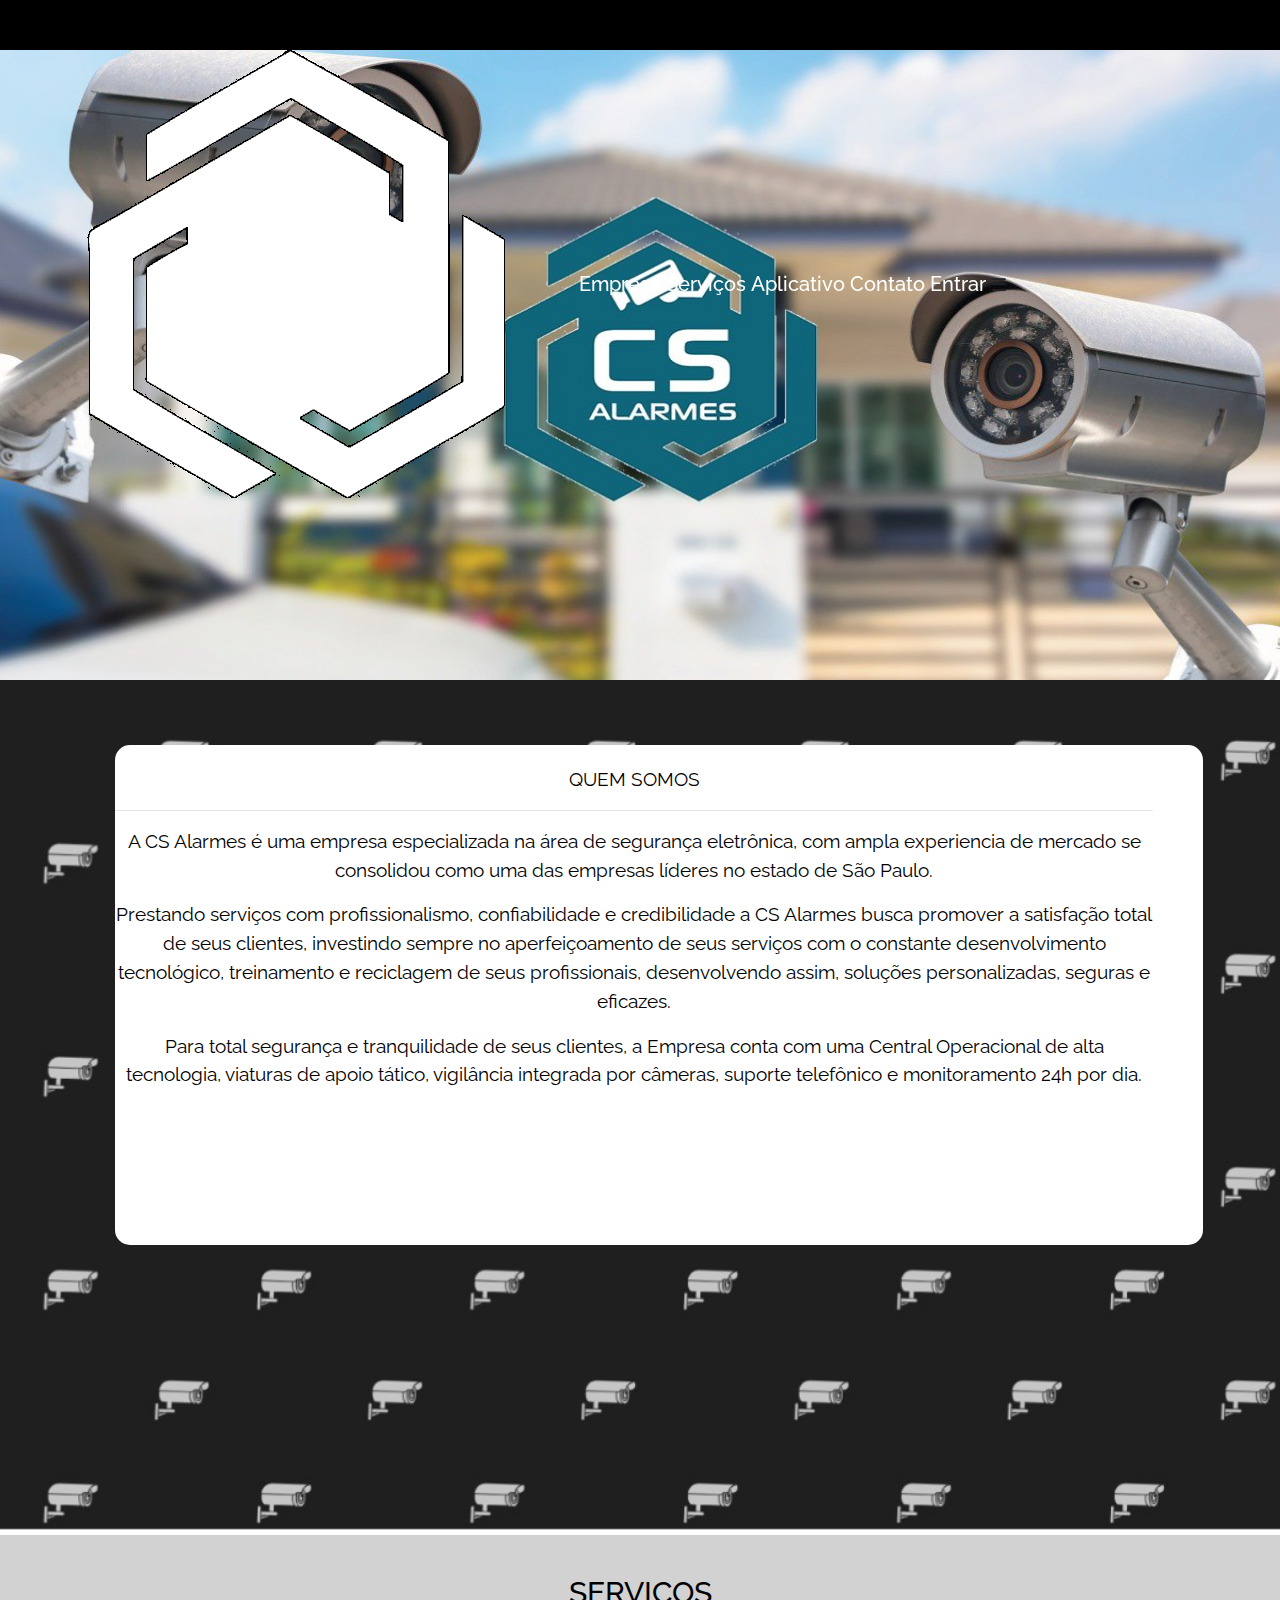
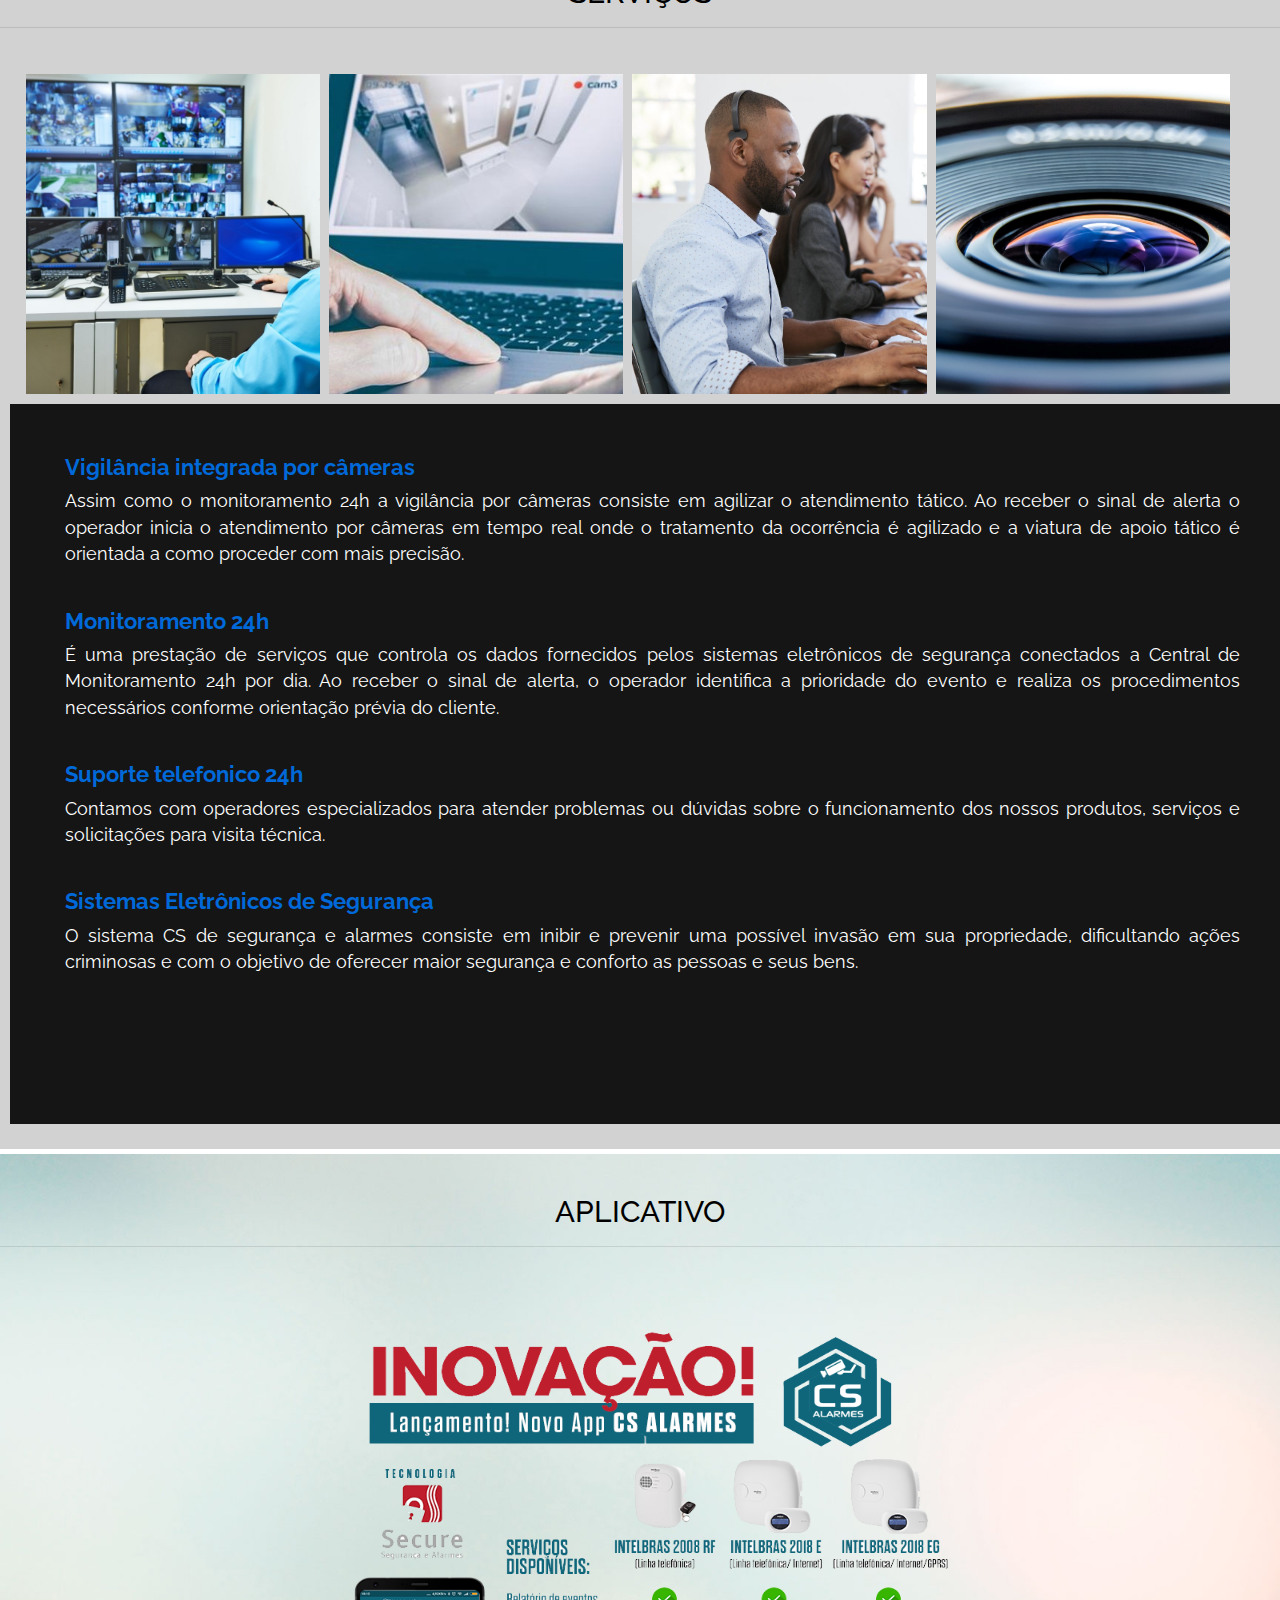
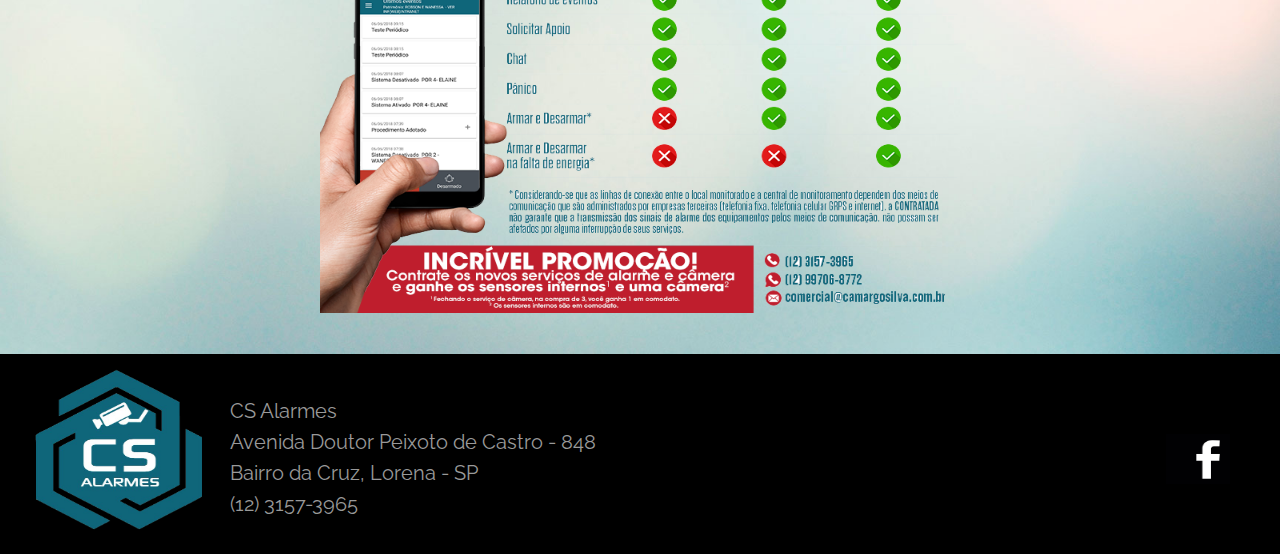
==== commit 04fca332: "barra - mudanças" ====
--- a/web/index.html
+++ b/web/index.html
@@ -18,17 +18,20 @@
         <script src="js/scrolling-nav.js" type="text/javascript"></script>
         <link rel="icon" href="img/cs.ico" type="image/x-icon" />
         <link rel="shortcut icon" href="img/cs.ico" type="image/x-icon" />
-        
+        <script src="js/newjavascript.js" type="text/javascript"></script>
     </head>
     <body>
 
-        <div id="barra">
-            <div id="imgM"><a href="index.html"><img src="img/logobarra.png" alt=""/></a></div>
-            <div id="a1"><a href="#b1"><h5>Empresa</h5></a></div>
-            <div id="a2"><a href="#b2"><h5>Serviços</h5></a></div>
-            <div id="a3"><a href="#aplicativo"><h5>Aplicativo</h5></a></div>
-            <div id="a4"><a href="#rodape"><h5>Contato</h5></a></div>
-            <div id="a5"><a href="validacao.html"><h5>Entrar</h5></a></div>
+        <div id="barra" class="barra">
+            <ul>
+                <li><div id="imgM"><a href="index.html"><img src="img/logobarra.png" alt=""/></a></div></li>
+                <li><a href="#b1"><h5>Empresa</h5></a></li>
+                <li><a href="#b2"><h5>Serviços</h5></a></li>
+                <li><a href="#aplicativo"><h5>Aplicativo</h5></a></li>
+                <li><a href="#rodape"><h5>Contato</h5></a></li>
+                <li><a href="validacao.html"><h5>Entrar</h5></a></li>
+                <li id="threeline" class="threeline" onclick="openNav()">&#9776;</li>
+            </ul>
         </div>
 
         <div id="content1" class="container-fluid">
--- a/web/forma/forma.css
+++ b/web/forma/forma.css
@@ -16,7 +16,7 @@
     width: 20%;
     height: 250px;
     margin-left: 35%;
-    margin-top: 70px;
+    margin-top: 80px;
 }
 
 /*Imagem da area de Login*/
@@ -27,8 +27,9 @@
 
 /*Bloco preto transparente onde fica o login e senha na Área de Login*/
 #bloco{
-    margin-top: 10px;
-    margin-left: 160%;
+    width: 650px;
+    margin-top: 15px;
+    margin-left: 80%;
     background-color: black;
     opacity: 0.8;
     padding-top: 15px;
@@ -83,15 +84,30 @@
     padding-top: 6px;
     font-size: 19px;
 }
+
+#barra ul{
+    margin-top: 0;
+    list-style: none;
+    padding-left: 0;
+    height: 50px;
+}
+
+#barra li{
+    display: inline-block;
+    line-height: 50px;
+    font-size: 18px;
+    font-weight: 100;
+}
+
 #barra a{
     text-decoration: none;
 }
 
-a h5:link{
+a:link{
     color: white;
 }
 
-a h5:hover{
+a:hover{
     color: #0069d9;
 }
 /* ----------------Fim da Barra de Acesso------------------------ */
@@ -109,60 +125,7 @@
 }
 
 /*IDs dentro da Barra de Acesso */
-#imgM img{
-    width: 3.5%;
-    height: 39px;
-    margin-left: 10%;
-    float: left;
-}
-#a1{
-
-    width: 15%;
-    height: 36px;
-    margin-left: 6%;
-    float: left;
-}
-#a2{
-
-    width: 15%;
-    height: 36px;
-    margin-left: 0%;
-    float: left;
-}
-#a3{
-
-    width: 15%;
-    height: 36px;
-    margin-left: 0%;
-    float: left;
-}
-#a4{
-
-    width: 15%;
-    height: 36px;
-    margin-left: 0%;
-    float: left;
-}
-#a5{
-
-    width: 15%;
-    height: 36px;
-    margin-left: 0%;
-    float: left;
-}
-
-h1{
-    color: #000000;
-    font-family: arial bold;
-    font-size: 5em;
-}
-
-h5{
-    color: #ffffff;
-    font-family: arial bold;
-    font-size: 100%;
-    margin-top: 9px;
-}
+
 #b1 h4{
     color: #ffffff;
     font-family: arial bold;
@@ -558,6 +521,15 @@
     border-radius: 8px;
 }
 
+.barra .threeline{
+    display: none;
+}
+
+.barra li.threeline:hover{
+    color: #1789FC;
+    cursor: pointer;
+}
+
 @media screen and (max-width: 768px){ 
     
     #miniatura1{
@@ -759,7 +731,28 @@
         margin-top: 80px;
         margin-right: 50px;
     }
-
+    
+    #validationimage{
+        width: 100%;
+    }
+
+    #imgI{
+        height: 30px;
+        margin-left: 20px;
+        margin-top: -70px;
+    }
+    
+    #bloco{
+        width: 400px;
+        margin-left: 210px;
+        margin-top: 300px;
+        padding-left: 10px;
+    }
+    
+    #bloco h5{
+        font-size: 13px;
+    }
+    
 }
 
 /*------------------------------------------------------------------------------------------------------------------*/
@@ -978,16 +971,20 @@
 
     #rodape{
         width: 100%;
-        height: 110px;
+        height: 150px;
         background-color: black;
         float: left;
-
+        margin-top: 20px;
     }
 
     #fundo{
         width: 100%;
         height: 800px;
         background-image: url("../img/fundo.jpg");
+    }
+    
+    #imgrodape{
+        margin-top: 10px;
     }
 
     #iconrodape img{
@@ -997,12 +994,60 @@
         margin-top: 50px;
         margin-right: 50px;
     }
-
-}
-
-
-
-
-
-
-
+    
+     .barra li{
+        display: none;
+    }
+    
+    .barra li.threeline{
+        display: inline-block;
+    }
+    
+     .menujs{
+       height: auto;
+    }
+   
+    .menujs ul{
+        height: auto;
+        text-align: center;
+        padding-left: 15%;
+        padding-right: 15%;
+    }
+    
+    .menujs li{
+        display: block;
+        border-bottom: solid grey 1px;
+        width: 100%;
+        padding: 0;
+    }
+    
+    #validationimage{
+        height: 800px;
+        width: 100%;
+    }
+    
+    #imgI{
+        height: 20px;
+        margin-left: 5px;
+        margin-top: -70px;
+    }
+    
+    #bloco{
+        width: 500px;
+        margin-left: 125px;
+        margin-top: 300px;
+        padding-left: 10px;
+    }
+    
+    #bloco h5{
+        font-size: 16px;
+    }
+    
+}
+
+
+
+
+
+
+
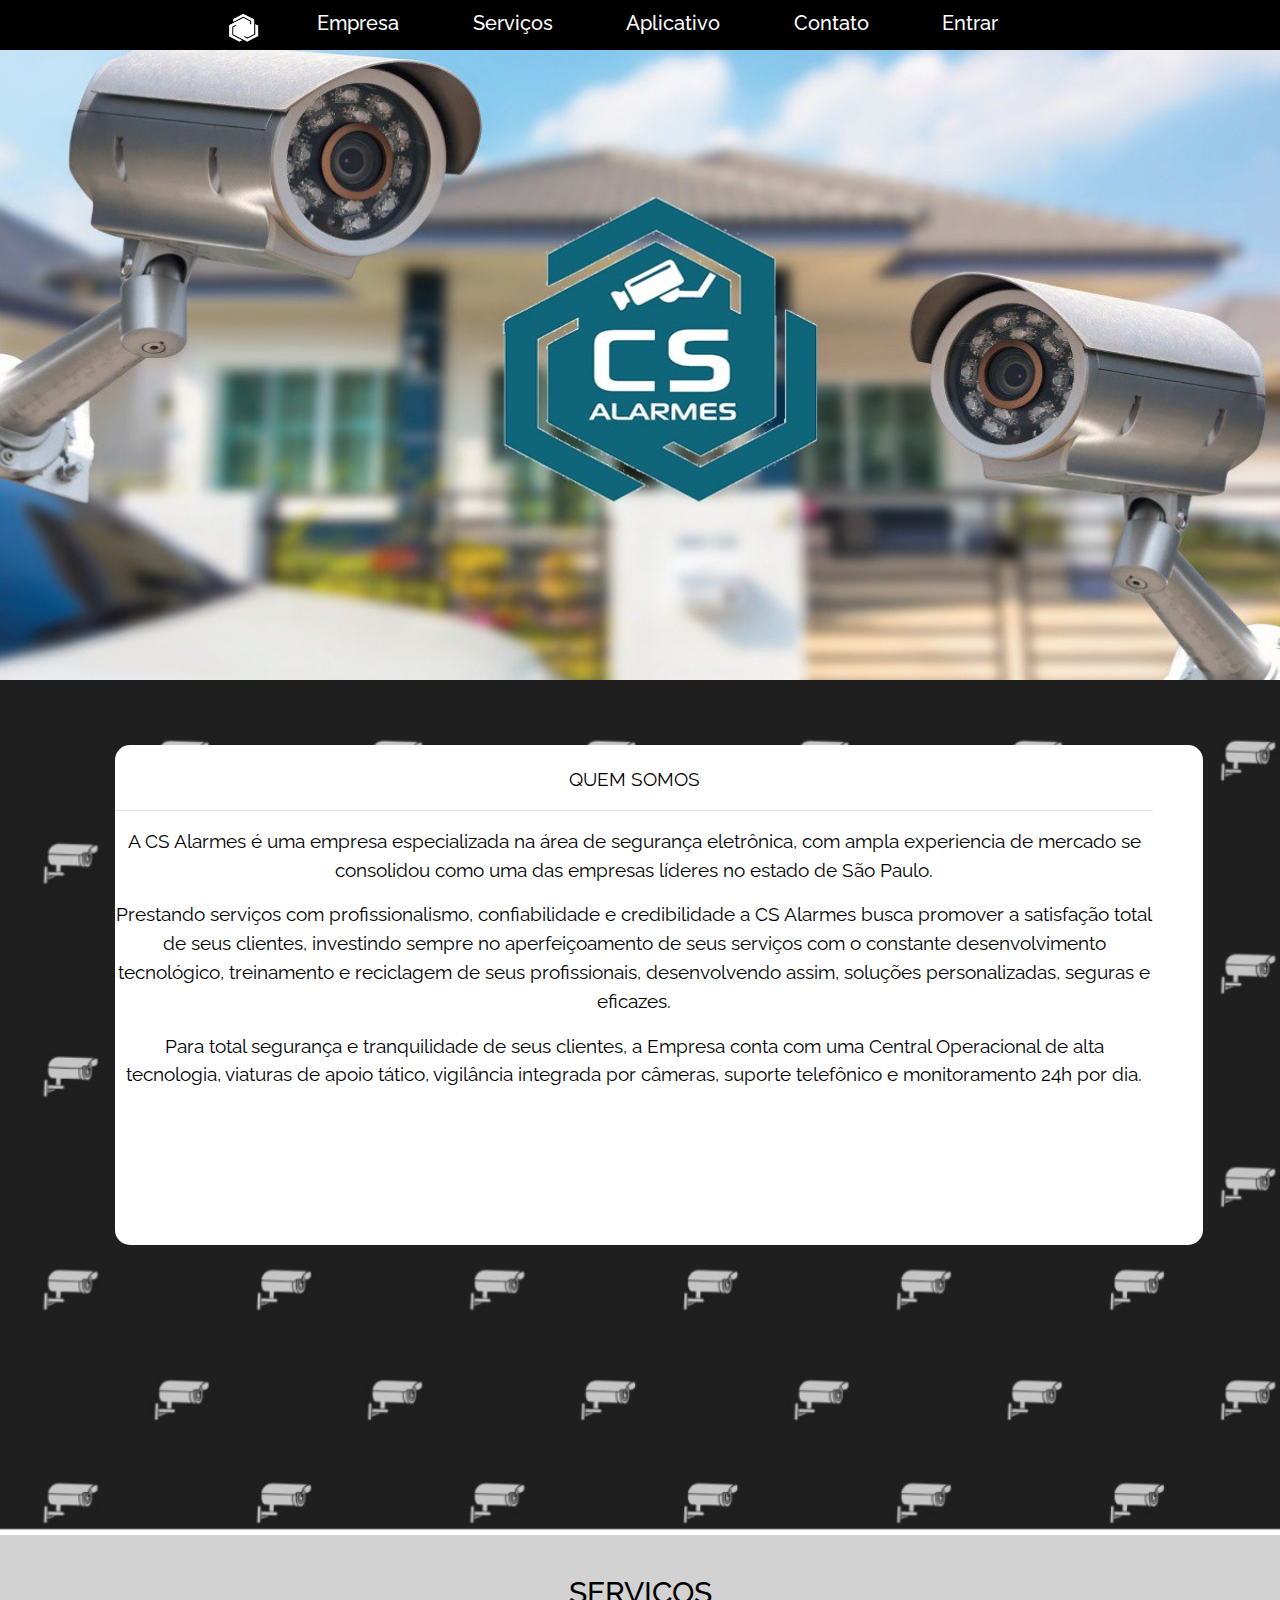
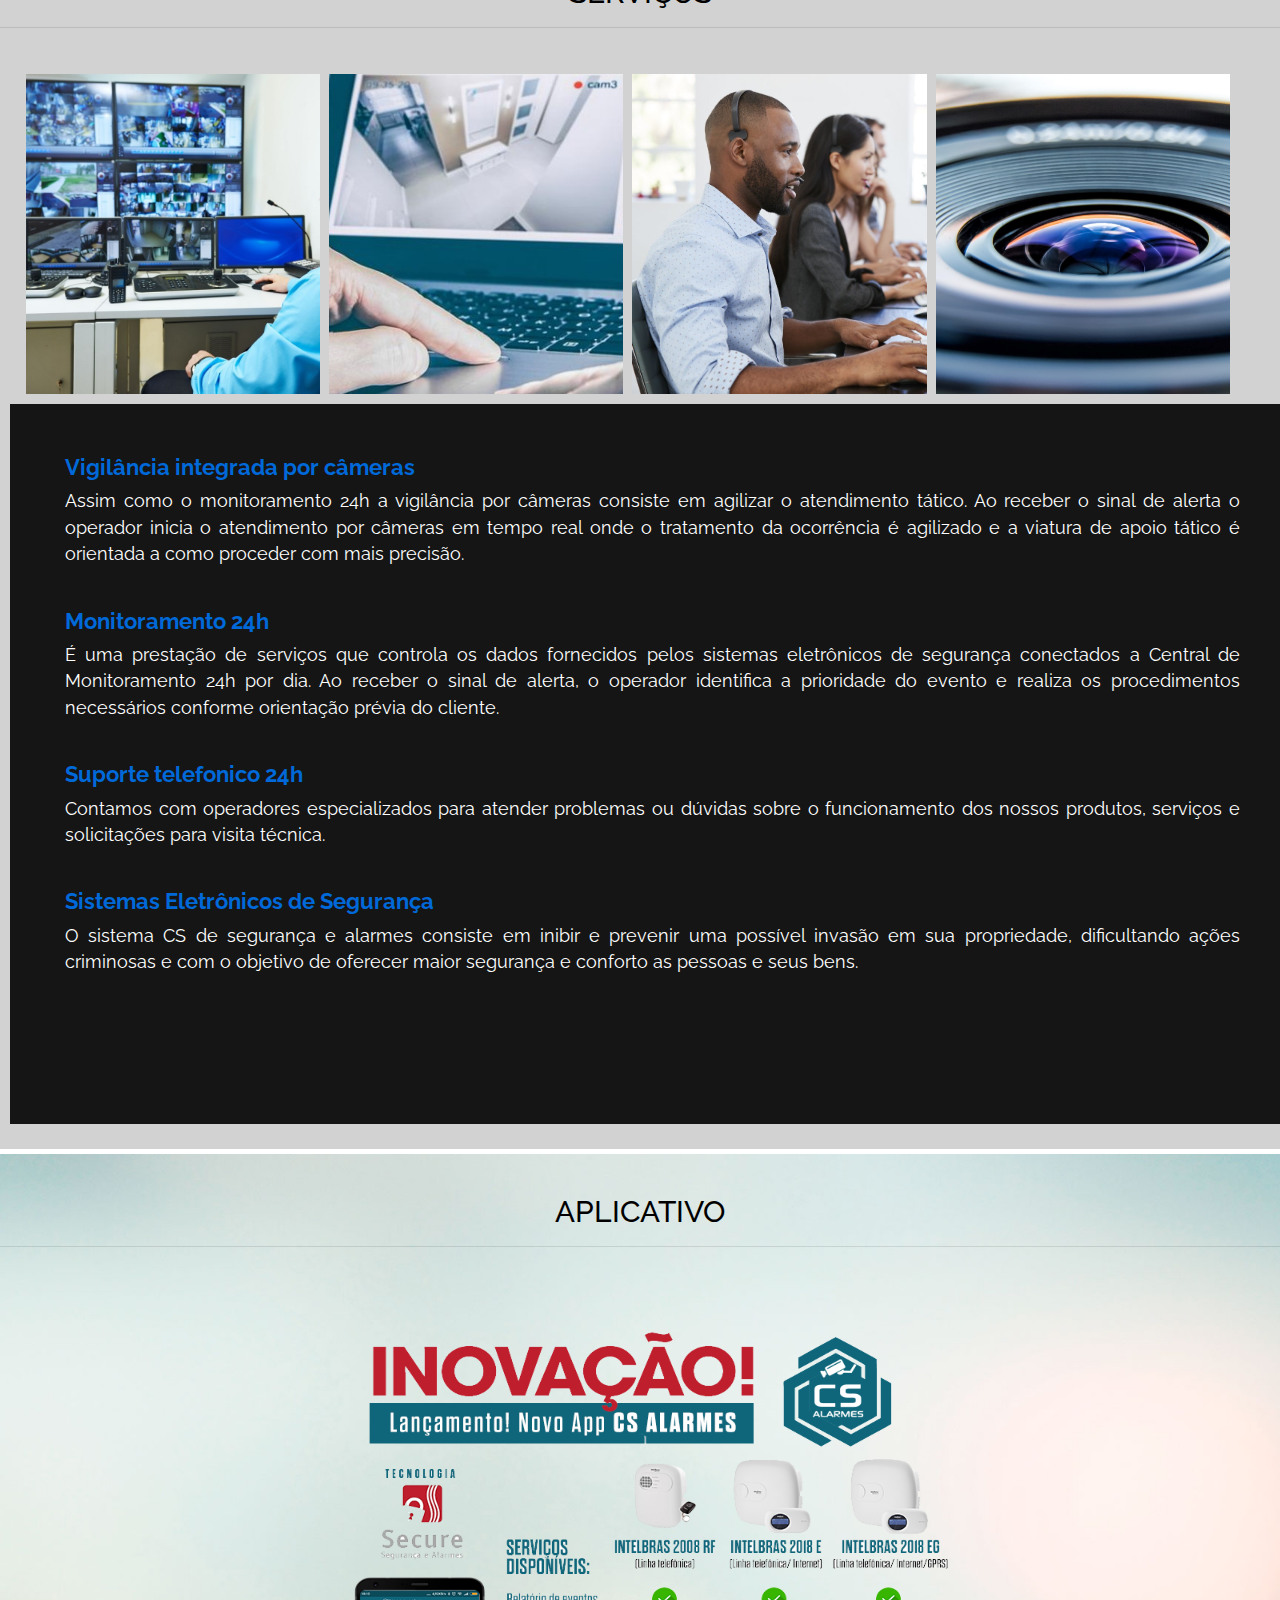
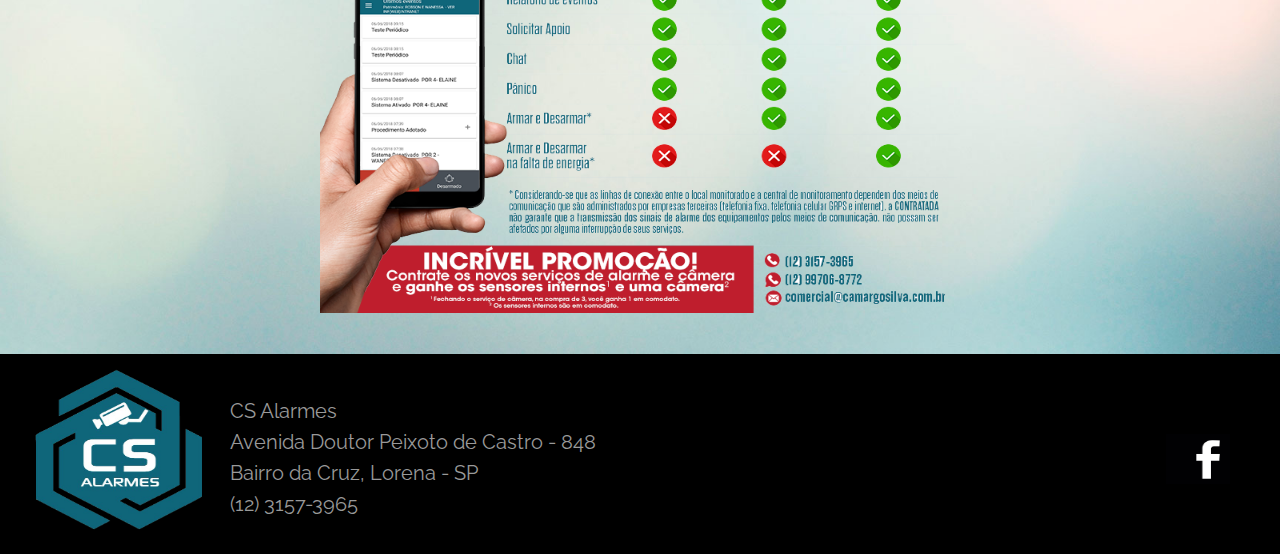
==== commit 37c52d18: "concerto da rsponsividade do login e da barra de menu" ====
--- a/web/index.html
+++ b/web/index.html
@@ -22,9 +22,9 @@
     </head>
     <body>
 
-        <div id="barra" class="barra">
+        <div id="barra" class="barra" >
             <ul>
-                <li><div id="imgM"><a href="index.html"><img src="img/logobarra.png" alt=""/></a></div></li>
+                <li id="imgM"><a href="index.html"><img src="img/logobarra.png" alt=""/></a></li>
                 <li><a href="#b1"><h5>Empresa</h5></a></li>
                 <li><a href="#b2"><h5>Serviços</h5></a></li>
                 <li><a href="#aplicativo"><h5>Aplicativo</h5></a></li>
--- a/web/forma/forma.css
+++ b/web/forma/forma.css
@@ -12,23 +12,38 @@
 }
 
 /*Imagem da area de Login*/
-#imgI img{
-    width: 20%;
-    height: 250px;
+
+#imglogin{
+    width: 30%;
+    height: 40px;
+    margin-left: 36%;
+    margin-top: 70px;
+}
+
+#imglogin img{
+    width: 26%;
+    height: 300px;
+}
+
+
+#imgM img{
+    width: 40px;
+    height: 35px;
     margin-left: 35%;
-    margin-top: 80px;
-}
-
-/*Imagem da area de Login*/
-#imgI{
+    padding: 0;
+}
+
+
+#imgM{
     float: left;
     margin-left: 4%;
+    margin-top: -3px;
 }
 
 /*Bloco preto transparente onde fica o login e senha na Área de Login*/
 #bloco{
     width: 650px;
-    margin-top: 15px;
+    margin-top: 260px;
     margin-left: 80%;
     background-color: black;
     opacity: 0.8;
@@ -90,6 +105,8 @@
     list-style: none;
     padding-left: 0;
     height: 50px;
+    margin-left: 11%;
+
 }
 
 #barra li{
@@ -97,6 +114,9 @@
     line-height: 50px;
     font-size: 18px;
     font-weight: 100;
+    margin-left: 6%;
+    margin-top: 0px;
+    padding-top: 5px;
 }
 
 #barra a{
@@ -521,61 +541,64 @@
     border-radius: 8px;
 }
 
-.barra .threeline{
+#barra .threeline{
     display: none;
-}
-
-.barra li.threeline:hover{
+    color: white;
+
+}
+
+#barra li.threeline:hover{
     color: #1789FC;
     cursor: pointer;
+
 }
 
 @media screen and (max-width: 768px){ 
-    
+
     #miniatura1{
-    width: 46%;
-    height: 320px;
-    display: inline-block;
-    margin-top: 30px;
-    margin-right:0.7%;
-    margin-left: 2%;
-    background-size: cover;
-    background-repeat: no-repeat;
-    overflow: hidden; 
-}
-#miniatura2{
-    width: 46%;
-    height: 320px;
-    display: inline-block;
-    margin-top: 30px;
-    margin-right:0.7%;
-
-    background-size: cover;
-    background-repeat: no-repeat;
-    overflow: hidden; 
-}
-#miniatura3{
-    width: 46%;
-    height: 320px;
-    display: inline-block;
-    margin-top: 10px;
-    margin-left: 2%;
-
-    background-size: cover;
-    background-repeat: no-repeat;
-    overflow: hidden; 
-}
-#miniatura4{
-    width: 46%;
-    height: 320px;
-    display: inline-block;
-    margin-top: 10px;
-    
-
-    background-size: cover;
-    background-repeat: no-repeat;
-    overflow: hidden; 
-}
+        width: 46%;
+        height: 320px;
+        display: inline-block;
+        margin-top: 30px;
+        margin-right:0.7%;
+        margin-left: 2%;
+        background-size: cover;
+        background-repeat: no-repeat;
+        overflow: hidden; 
+    }
+    #miniatura2{
+        width: 46%;
+        height: 320px;
+        display: inline-block;
+        margin-top: 30px;
+        margin-right:0.7%;
+
+        background-size: cover;
+        background-repeat: no-repeat;
+        overflow: hidden; 
+    }
+    #miniatura3{
+        width: 46%;
+        height: 320px;
+        display: inline-block;
+        margin-top: 10px;
+        margin-left: 2%;
+
+        background-size: cover;
+        background-repeat: no-repeat;
+        overflow: hidden; 
+    }
+    #miniatura4{
+        width: 46%;
+        height: 320px;
+        display: inline-block;
+        margin-top: 10px;
+
+
+        background-size: cover;
+        background-repeat: no-repeat;
+        overflow: hidden; 
+    }
 
     #aplicativo{
         background-image: url(../img/fundo.jpg);
@@ -731,79 +754,128 @@
         margin-top: 80px;
         margin-right: 50px;
     }
-    
+
     #validationimage{
         width: 100%;
     }
 
-    #imgI{
+    imgM{
         height: 30px;
-        margin-left: 20px;
-        margin-top: -70px;
-    }
-    
+        width: 5%;
+        float: left;
+        margin-top: -10px;
+    }
+
+    #imgM img{
+        height: 30px;
+        float: left;
+        margin-left: 51%;
+        margin-top: -40px;
+    }
+
     #bloco{
         width: 400px;
         margin-left: 210px;
         margin-top: 300px;
         padding-left: 10px;
     }
-    
+
     #bloco h5{
         font-size: 13px;
     }
-    
+
+    #barra ul{
+        margin-top: 0;
+        list-style: none;
+        padding-left: 0;
+        height: 50px;
+
+    }
+
+    #barra li{
+        display: none;
+    }
+
+    #barra li.threeline{
+        display: inline-box-align;
+        color: white;
+        padding-top: 0;
+    }
+
+    .menujs{
+        height: auto;
+    }
+
+    .menujs ul{
+        height: auto;
+        text-align: center;
+        padding-left: 15%;
+        padding-right: 15%;
+    }
+
+    .menujs li{
+        display: block;
+        border-bottom: solid grey 1px;
+        width: 100%;
+        padding: 5px;
+        background-color: rgba(0,0,0, 0.9);
+    }
+
 }
 
 /*------------------------------------------------------------------------------------------------------------------*/
 
 @media screen and (max-width: 481px){
-    
+
+    #imgM img{
+        width: 11%;
+    }
+
     #miniatura1{
-    width: 46%;
-    height: 160px;
-    display: inline-block;
-    margin-top: 30px;
-    margin-right:0.7%;
-    margin-left: 2%;
-    background-size: cover;
-    background-repeat: no-repeat;
-    overflow: hidden; 
-}
-#miniatura2{
-    width: 46%;
-    height: 160px;
-    display: inline-block;
-    margin-top: 30px;
-    margin-right:0.7%;
-
-    background-size: cover;
-    background-repeat: no-repeat;
-    overflow: hidden; 
-}
-#miniatura3{
-    width: 46%;
-    height: 160px;
-    display: inline-block;
-    margin-top: 5px;
-    margin-left: 2%;
-
-    background-size: cover;
-    background-repeat: no-repeat;
-    overflow: hidden; 
-}
-#miniatura4{
-    width: 46%;
-    height: 160px;
-    display: inline-block;
-    margin-top: 5px;
-    margin-left: 2%;
-
-    background-size: cover;
-    background-repeat: no-repeat;
-    overflow: hidden; 
-}
-    
+        width: 46%;
+        height: 160px;
+        display: inline-block;
+        margin-top: 30px;
+        margin-right:0.7%;
+        margin-left: 2%;
+        background-size: cover;
+        background-repeat: no-repeat;
+        overflow: hidden; 
+    }
+    #miniatura2{
+        width: 46%;
+        height: 160px;
+        display: inline-block;
+        margin-top: 30px;
+        margin-right:0.7%;
+
+        background-size: cover;
+        background-repeat: no-repeat;
+        overflow: hidden; 
+    }
+    #miniatura3{
+        width: 46%;
+        height: 160px;
+        display: inline-block;
+        margin-top: 5px;
+        margin-left: 2%;
+
+        background-size: cover;
+        background-repeat: no-repeat;
+        overflow: hidden; 
+    }
+    #miniatura4{
+        width: 46%;
+        height: 160px;
+        display: inline-block;
+        margin-top: 5px;
+        margin-left: 2%;
+
+        background-size: cover;
+        background-repeat: no-repeat;
+        overflow: hidden; 
+    }
+
     #aplicativo{
         background-image: url(../img/fundo.jpg);
         height: 365px;
@@ -982,7 +1054,7 @@
         height: 800px;
         background-image: url("../img/fundo.jpg");
     }
-    
+
     #imgrodape{
         margin-top: 10px;
     }
@@ -994,60 +1066,63 @@
         margin-top: 50px;
         margin-right: 50px;
     }
-    
-     .barra li{
+
+    .barra li{
         display: none;
     }
-    
+
     .barra li.threeline{
         display: inline-block;
-    }
-    
-     .menujs{
-       height: auto;
-    }
-   
+
+
+    }
+
+    .menujs{
+        height: auto;
+    }
+
     .menujs ul{
         height: auto;
         text-align: center;
         padding-left: 15%;
         padding-right: 15%;
     }
-    
+
     .menujs li{
         display: block;
         border-bottom: solid grey 1px;
         width: 100%;
         padding: 0;
-    }
-    
+        background-color: black;
+    }
+
     #validationimage{
         height: 800px;
         width: 100%;
     }
-    
+
     #imgI{
         height: 20px;
         margin-left: 5px;
         margin-top: -70px;
     }
-    
+
     #bloco{
         width: 500px;
         margin-left: 125px;
         margin-top: 300px;
         padding-left: 10px;
     }
-    
+
     #bloco h5{
         font-size: 16px;
     }
-    
-}
-
-
-
-
-
-
-
+
+}
+
+
+
+
+
+
+
